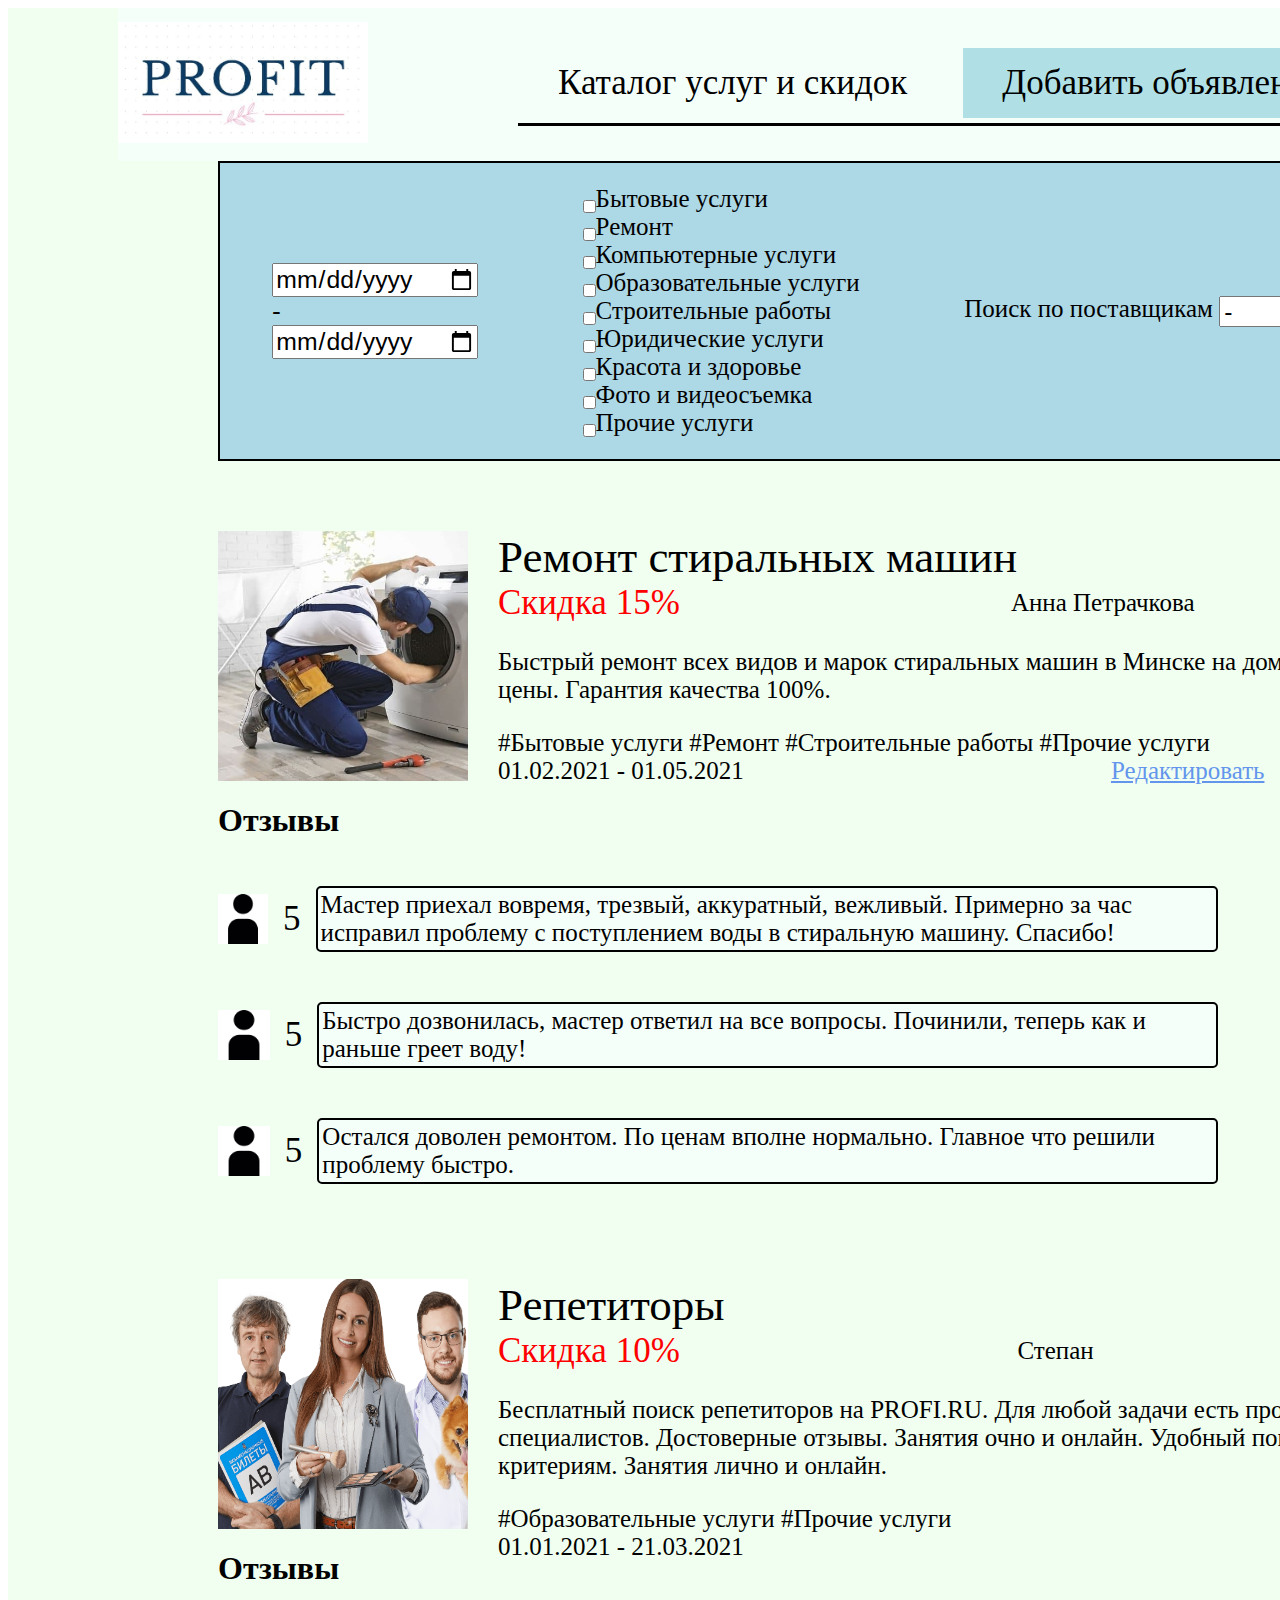
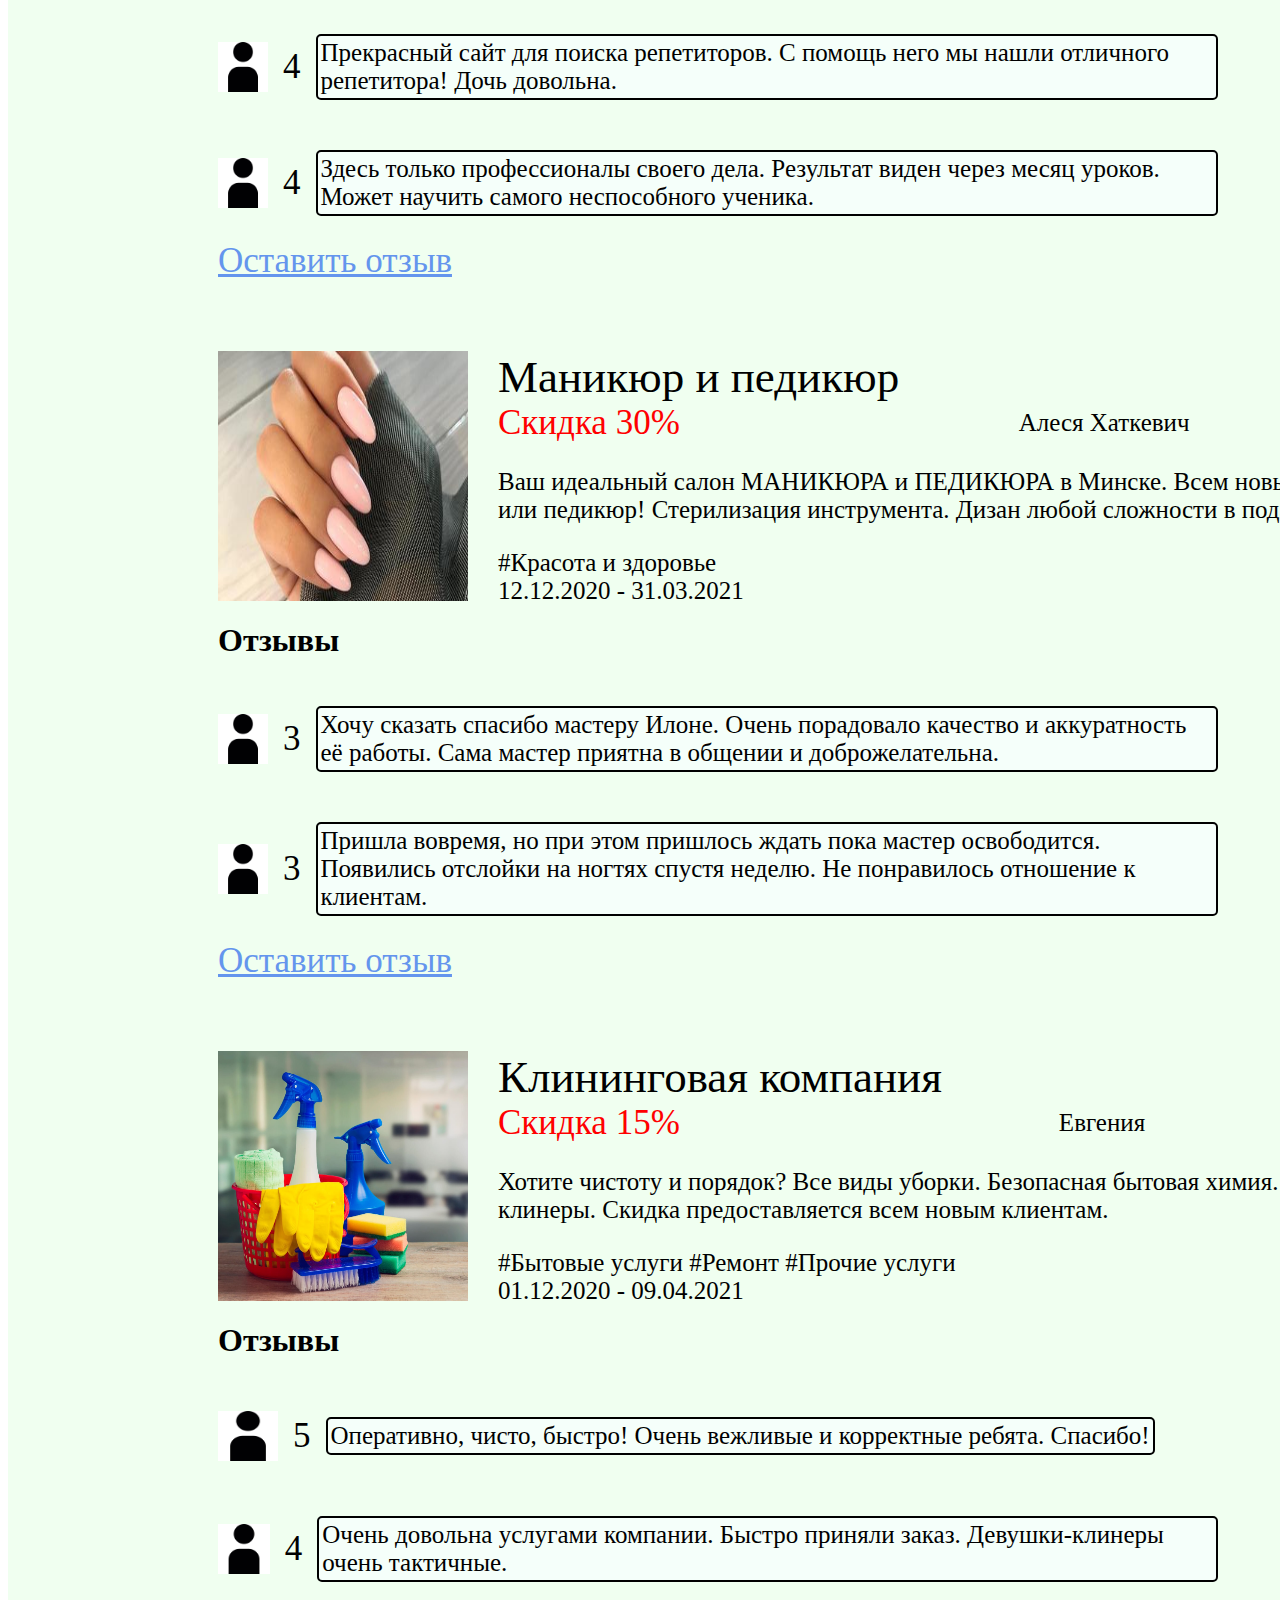
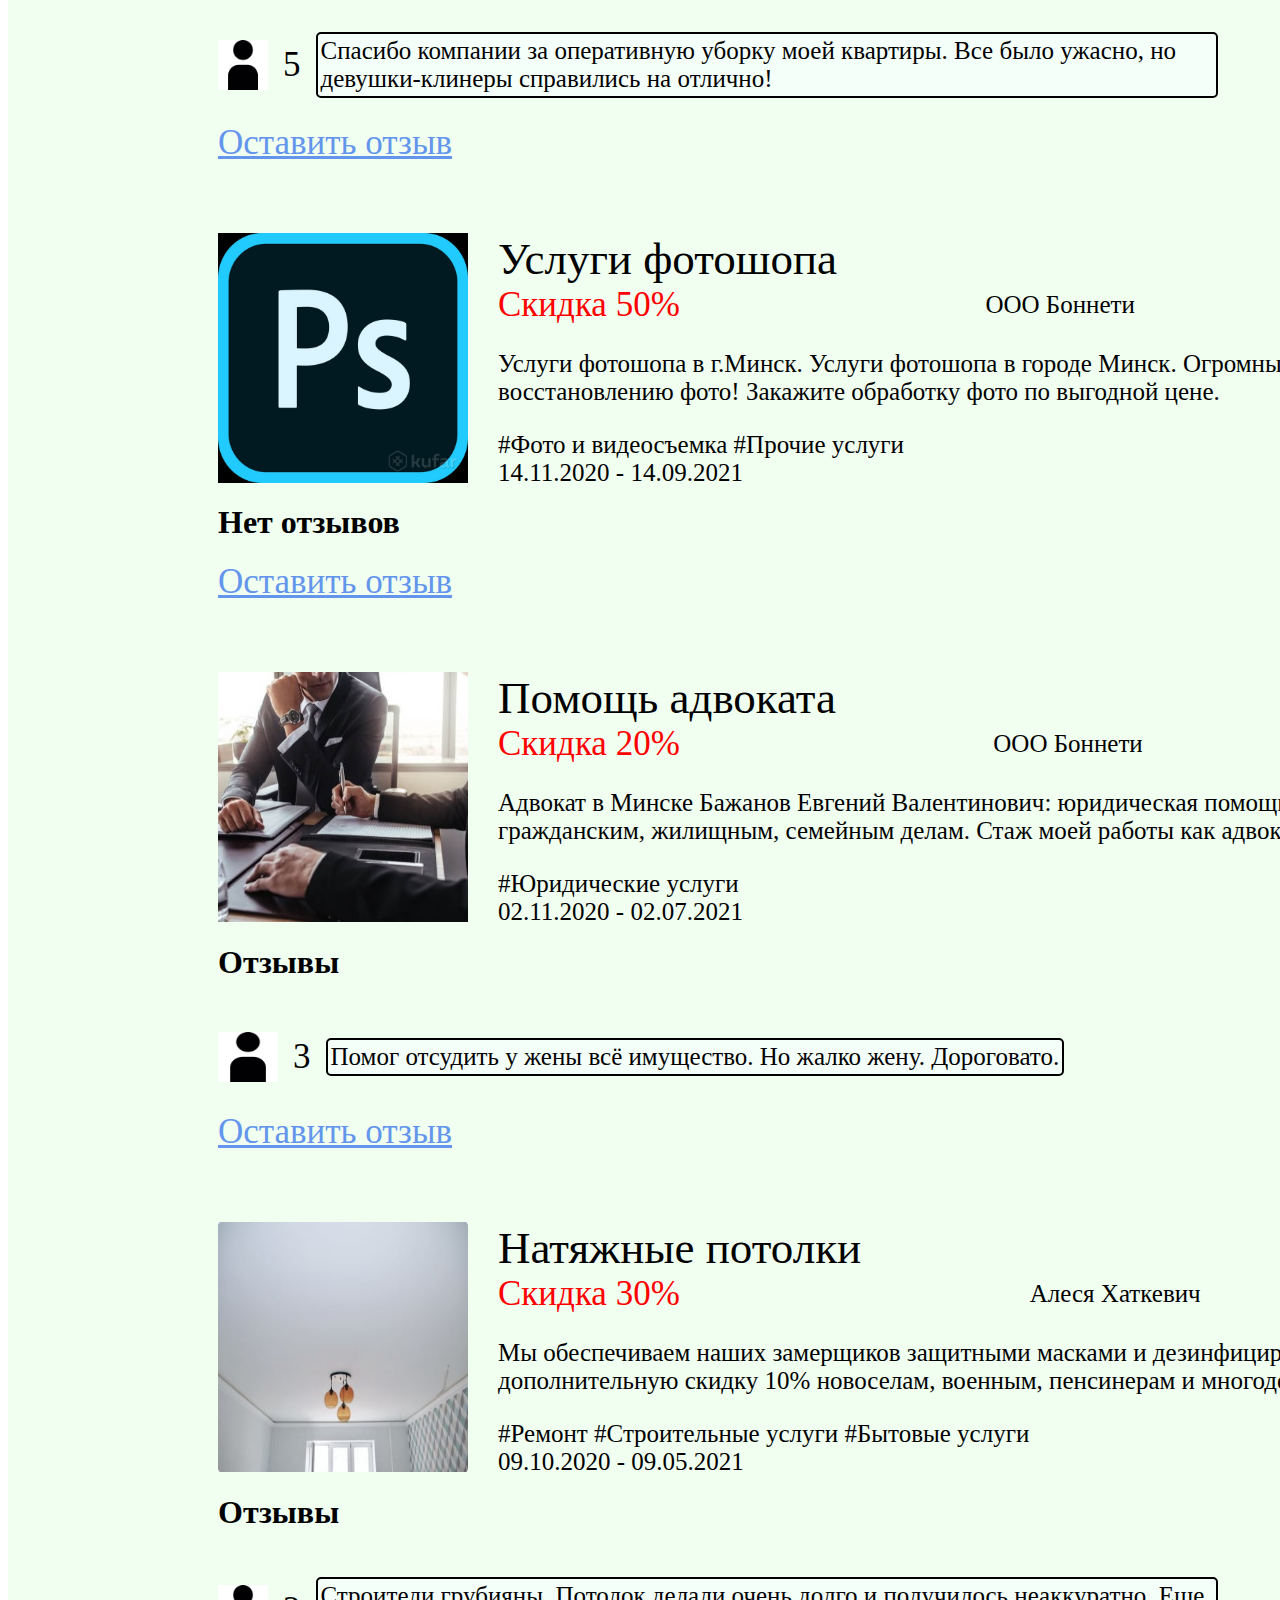
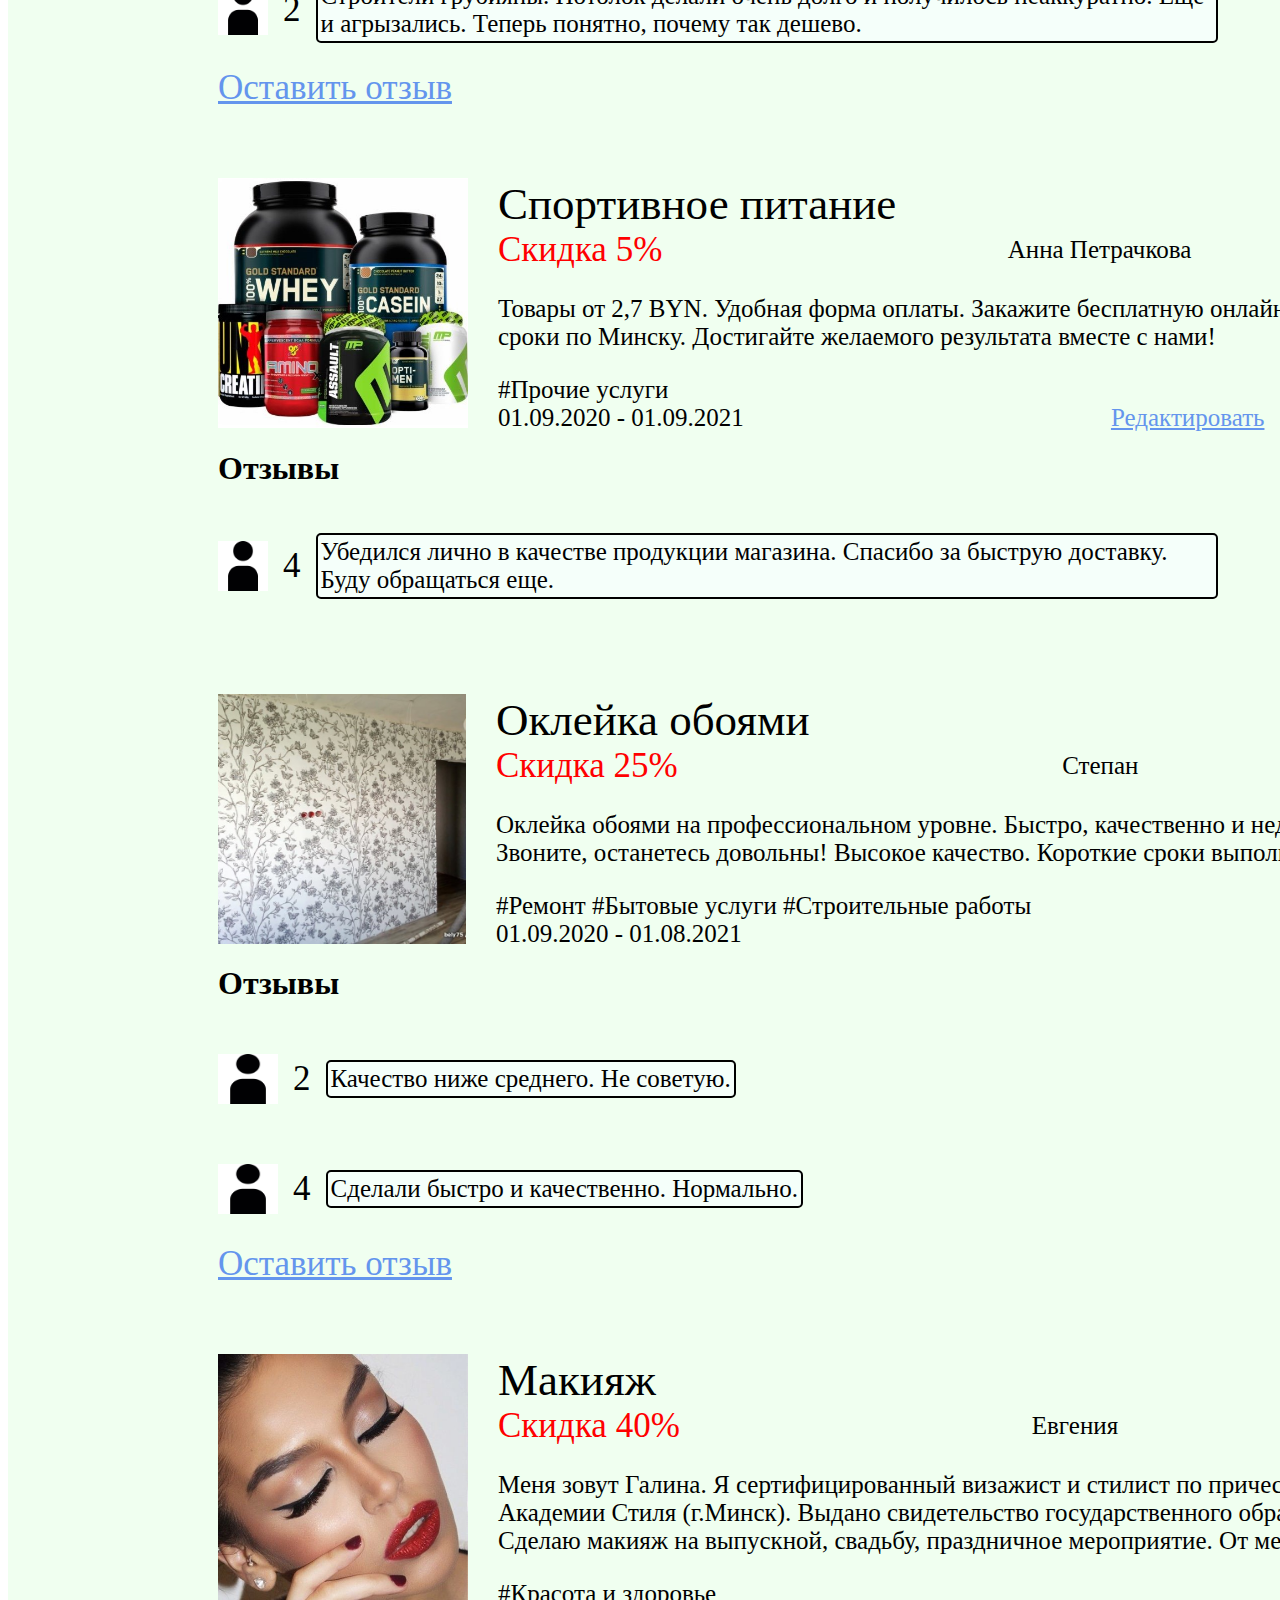
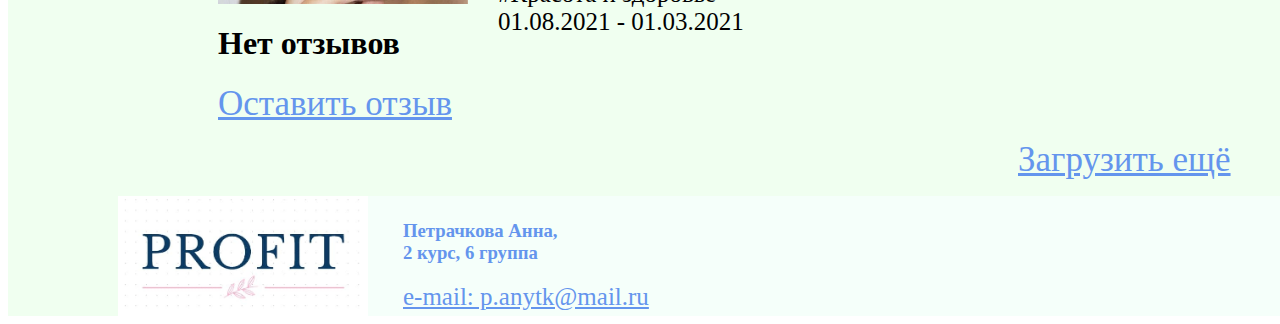
==== UI/index.html @ c46436de "docs: UI done" ====
<!DOCTYPE html>
<html lang="en">
<head>
    <meta charset="UTF-8">
    <meta name="viewport" content="width=device-width, initial-scale=1.0">
    <title>PROFIT</title>
    <link rel="stylesheet" href="style.css">
</head>
<body>
    <div class="container">
        <div class="wrapper">
            <header>
                <div class="header__logo">
                    <a><img class="logo" src="./assets/logo.jpg" alt="logotype"></a>
                </div>
                <div class="header__nav">
                    <ul class="header__nav-list">
                        <li class="header__nav-item"><a href="#">Каталог услуг и скидок</a></li>
                        <li class="header__nav-item"><a href="#"><div class="add-adv">
                            Добавить объявление
                        </div></a></li>
                        <li class="header__nav-item">
                            <ul class="user-block">
                                <li class="user-logo"><img src="./assets/user.jpg" alt=""></li>
                                <ul class="user-list">
                                        <li class="user-item guest">Анна Петрачкова</li>
                                        <li class="user-item user"></li>
                                       <li class="user-item exit"><a href="index-guest.html">Выход</a></li>
                                </ul>
                            </ul>
                        </li>
                    </ul>
                </div>
            </header> 
            <main>
                <div class="search-block">
                    <div class="date-search">
                        <form action="" class="date">
                            <input type="date" name="calendar">
                        </form>
                        <span class="for">-</span>
                        <form action="" class="date">
                            <input type="date" name="calendar">
                        </form>
                    </div>
                    <form action="" class="tags">
                        <input type="checkbox">Бытовые услуги<br>
                        <input type="checkbox">Ремонт<br>
                        <input type="checkbox">Компьютерные услуги<br>
                        <input type="checkbox">Образовательные услуги<br>
                        <input type="checkbox">Строительные работы<br>
                        <input type="checkbox">Юридические услуги<br>
                        <input type="checkbox">Красота и здоровье<br>
                        <input type="checkbox">Фото и видеосъемка<br>
                        <input type="checkbox">Прочие услуги<br>
                    </form>
                    <form action="" class="resellers">
                        <span>Поиск по поставщикам</span>
                        <select name="" id="">
                            <option value="-">-</option>
                            <option value="Анна Петрачкова">Анна Петрачкова</option>
                            <option value="Анна Хаткевич">Алеся Хаткевич</option>
                            <option value="Степан">Степан</option>
                            <option value="Евгения">Евгения</option>
                            <option value="ООО Боннети">ООО Бонетти</option>
                            <option value="ООО Боннети">Иван</option>
                        </select>
                    </form>
                    <button class="search-btn" type="submit">Поиск</button>
                </div>
                <div class="adve">
                    <img class="remont-logo" src="./assets/remont.jpg" alt="">
                    <div class="adve-description">
                        <div class="name-rate">
                            <span class="adve-name">Ремонт стиральных машин</span>
                            <span class="rate">Рейтинг: 5</span>
                        </div>
                        <div class="headlines">
                            <span class="sell">Скидка 15%</span>
                            <span class="adve-reseller">Анна Петрачкова</span>
                            <a href="http://stiralkino.by/" class="adve-href">http://stiralkino.by/</a>
                        </div>
                        <div class="description-text">
                            <p>Быстрый ремонт всех видов и марок стиральных машин в Минске на дому. Оперативная работа. Бюджетные цены. Гарантия качества 100%.</p>
                        </div>
                        <div class="hash">
                            <span>#Бытовые услуги</span>
                            <span>#Ремонт</span>
                            <span>#Строительные работы</span>
                            <span>#Прочие услуги</span>
                        </div>
                        <div class="end">
                            <span>01.02.2021 - 01.05.2021</span>
                            <a href="#" class="adve-href">Редактировать</a>
                            <a href="#" class="adve-href">Удалить</a>
                        </div>
                    </div>
                </div>
                <div class="comments">
                    <h1>Отзывы</h1>
                    <div class="com-1">
                        <img class="user-com" src="./assets/user.jpg" alt="">
                        <p class="mark">5</p>
                        <p class="com">Мастер приехал вовремя, трезвый, аккуратный, вежливый. Примерно за час исправил проблему с поступлением воды в стиральную машину. Спасибо!</p>    
                    </div>
                    <div class="com-2">
                        <img class="user-com" src="./assets/user.jpg" alt="">
                        <p class="mark">5</p>
                        <p class="com">Быстро дозвонилась, мастер ответил на все вопросы. Починили, теперь как и раньше греет воду!</p>
                    </div>
                    <div class="com-3">
                        <img class="user-com" src="./assets/user.jpg" alt="">
                        <p class="mark">5</p>
                        <p class="com">Остался доволен ремонтом. По ценам вполне нормально. Главное что решили проблему быстро.</p>
                    </div>
                </div>
                <!-- 2 -->
                <div class="adve">
                    <img class="remont-logo" src="./assets/profi.jpg" alt="">
                    <div class="adve-description">
                        <div class="name-rate">
                            <span class="adve-name">Репетиторы</span>
                            <span class="rate">Рейтинг: 4</span>
                        </div>
                        <div class="headlines">
                            <span class="sell">Скидка 10%</span>
                            <span class="adve-reseller">Степан</span>
                            <a href="https://profi-bel.by/repetitor/" class="adve-href">https://profi-bel.by/repetitor/</a>
                        </div>
                        <div class="description-text">
                            <p>Бесплатный поиск репетиторов на PROFI.RU. Для любой задачи есть профи. Выбирай подходящие предложения специалистов. Достоверные отзывы. Занятия очно и онлайн. Удобный поиск. 7 млн. клиентов. Поиск по вашим критериям. Занятия лично и онлайн.</p>
                        </div>
                        <div class="hash">
                            <span>#Образовательные услуги</span>
                            <span>#Прочие услуги</span>
                        </div>
                        <div class="end">
                            <span>01.01.2021 - 21.03.2021</span>
                        </div>
                    </div>
                </div>
                <div class="comments">
                    <h1>Отзывы</h1>
                    <div class="com-1">
                        <img class="user-com" src="./assets/user.jpg" alt="">
                        <p class="mark">4</p>
                        <p class="com">Прекрасный сайт для поиска репетиторов. С помощь него мы нашли отличного репетитора! Дочь довольна.</p>
                    </div>
                    <div class="com-2">
                        <img class="user-com" src="./assets/user.jpg" alt="">
                        <p class="mark">4</p>
                        <p class="com">Здесь только профессионалы своего дела. Результат виден через месяц уроков. Может научить самого неспособного ученика.</p>
                    </div>
                    <a href="#" class="write-com">Оставить отзыв</a>
                </div>
                <!-- 3 -->
                <div class="adve">
                    <img class="remont-logo" src="./assets/nails.jpg" alt="">
                    <div class="adve-description">
                        <div class="name-rate">
                            <span class="adve-name">Маникюр и педикюр</span>
                            <span class="rate">Рейтинг: 3</span>
                        </div>
                        <div class="headlines">
                            <span class="sell">Скидка 30%</span>
                            <span class="adve-reseller">Алеся Хаткевич</span>
                            <a href="https://fokanail.by/" class="adve-href">https://fokanail.by/</a>
                        </div>
                        <div class="description-text">
                            <p>Ваш идеальный салон МАНИКЮРА и ПЕДИКЮРА в Минске. Всем новым клиентам СКИДКА 30% на маникюр или педикюр! Стерилизация инструмента. Дизан любой сложности в подарок.</Диза></p>
                        </div>
                        <div class="hash">
                            <span>#Красота и здоровье</span>
                        </div>
                        <div class="end">
                            <span>12.12.2020 - 31.03.2021</span>
                        </div>
                    </div>
                </div>
                <div class="comments">
                    <h1>Отзывы</h1>
                    <div class="com-1">
                        <img class="user-com" src="./assets/user.jpg" alt="">
                        <p class="mark">3</p>
                        <p class="com">Хочу сказать спасибо мастеру Илоне. Очень порадовало качество и аккуратность её работы. Сама мастер приятна в общении и доброжелательна.</p>
                    </div>
                    <div class="com-2">
                        <img class="user-com" src="./assets/user.jpg" alt="">
                        <p class="mark">3</p>
                        <p class="com">Пришла вовремя, но при этом пришлось ждать пока мастер освободится. Появились отслойки на ногтях спустя неделю. Не понравилось отношение к клиентам.</p>
                    </div>
                    <a href="#" class="write-com">Оставить отзыв</a>
                </div>
                <!-- 4 -->
                <div class="adve">
                    <img class="remont-logo" src="./assets/clean.jpg" alt="">
                    <div class="adve-description">
                        <div class="name-rate">
                            <span class="adve-name">Клининговая компания</span>
                            <span class="rate">Рейтинг: 5</span>
                        </div>
                        <div class="headlines">
                            <span class="sell">Скидка 15%</span>
                            <span class="adve-reseller">Евгения</span>
                            <a href="https://clean-up.by/" class="adve-href">https://clean-up.by/</a>
                        </div>
                        <div class="description-text">
                            <p>Хотите чистоту и порядок? Все виды уборки. Безопасная бытовая химия. Быстрая работа. Профессиональные клинеры. Скидка предоставляется всем новым клиентам.</p>
                        </div>
                        <div class="hash">
                            <span>#Бытовые услуги</span>
                            <span>#Ремонт</span>
                            <span>#Прочие услуги</span>
                        </div>
                        <div class="end">
                            <span>01.12.2020 - 09.04.2021</span>
                        </div>
                    </div>
                </div>
                <div class="comments">
                    <h1>Отзывы</h1>
                    <div class="com-1">
                        <img class="user-com" src="./assets/user.jpg" alt="">
                        <p class="mark">5</p>
                        <p class="com">Оперативно, чисто, быстро! Очень вежливые и корректные ребята. Спасибо!</p>
                    </div>
                    <div class="com-2">
                        <img class="user-com" src="./assets/user.jpg" alt="">
                        <p class="mark">4</p>
                        <p class="com">Очень довольна услугами компании. Быстро приняли заказ. Девушки-клинеры очень тактичные.</p>
                    </div>
                    <div class="com-3">
                        <img class="user-com" src="./assets/user.jpg" alt="">
                        <p class="mark">5</p>
                        <p class="com">Спасибо компании за оперативную уборку моей квартиры. Все было ужасно, но девушки-клинеры справились на отлично!</p>
                    </div>
                    <a href="#" class="write-com">Оставить отзыв</a>
                </div>
                <!-- 5 -->
                <div class="adve">
                    <img class="remont-logo" src="./assets/ps.jpg" alt="">
                    <div class="adve-description">
                        <div class="name-rate">
                            <span class="adve-name">Услуги фотошопа</span>
                            <span class="rate">Рейтинг: 0</span>
                        </div>
                        <div class="headlines">
                            <span class="sell">Скидка 50%</span>
                            <span class="adve-reseller">ООО Боннети</span>
                            <a href="https://www.prettyphoto.ru/" class="adve-href">https://www.prettyphoto.ru/</a>
                        </div>
                        <div class="description-text">
                            <p>Услуги фотошопа в г.Минск. Услуги фотошопа в городе Минск. Огромный выбор специалистов по обработке и восстановлению фото! Закажите обработку фото по выгодной цене.</p>
                        </div>
                        <div class="hash">
                            <span>#Фото и видеосъемка</span>
                            <span>#Прочие услуги</span>
                        </div>
                        <div class="end">
                            <span>14.11.2020 - 14.09.2021</span>
                        </div>
                    </div>
                </div>
                <div class="comments">
                    <h1>Нет отзывов</h1>
                    <a href="#" class="write-com">Оставить отзыв</a>
                </div>
                <!-- 6 -->
                <div class="adve">
                    <img class="remont-logo" src="./assets/lawyer.jpg" alt="">
                    <div class="adve-description">
                        <div class="name-rate">
                            <span class="adve-name">Помощь адвоката</span>
                            <span class="rate">Рейтинг: 3</span>
                        </div>
                        <div class="headlines">
                            <span class="sell">Скидка 20%</span>
                            <span class="adve-reseller">ООО Боннети</span>
                            <a href="https://advokat-lawyer.by/" class="adve-href">https://advokat-lawyer.by/</a>
                        </div>
                        <div class="description-text">
                            <p> Адвокат в Минске Бажанов Евгений Валентинович: юридическая помощь и консультация адвоката по гражданским, жилищным, семейным делам. Стаж моей работы как адвоката в Минске составляет более 15 лет.</p>
                        </div>
                        <div class="hash">
                            <span>#Юридические услуги</span>
                        </div>
                        <div class="end">
                            <span>02.11.2020 - 02.07.2021</span>
                        </div>
                    </div>
                </div>
                <div class="comments">
                    <h1>Отзывы</h1>
                    <div class="com-1">
                        <img class="user-com" src="./assets/user.jpg" alt="">
                        <p class="mark">3</p>
                        <p class="com">Помог отсудить у жены всё имущество. Но жалко жену. Дороговато.</p>
                    </div>
                    <a href="#" class="write-com">Оставить отзыв</a>
                </div>
                <!-- 7 -->
                <div class="adve">
                    <img class="remont-logo" src="./assets/ceiling.jpg" alt="">
                    <div class="adve-description">
                        <div class="name-rate">
                            <span class="adve-name">Натяжные потолки</span>
                            <span class="rate">Рейтинг: 2</span>
                        </div>
                        <div class="headlines">
                            <span class="sell">Скидка 30%</span>
                            <span class="adve-reseller">Алеся Хаткевич</span>
                            <a href="https://houze.by/" class="adve-href">https://houze.by/</a>
                        </div>
                        <div class="description-text">
                            <p>Мы обеспечиваем наших замерщиков защитными масками и дезинфицирующими средствами. Дарим дополнительную скидку 10% новоселам, военным, пенсинерам и многодетным. Рассрочка.</p>
                        </div>
                        <div class="hash">
                            <span>#Ремонт</span>
                            <span>#Строительные услуги</span>
                            <span>#Бытовые услуги</span>
                        </div>
                        <div class="end">
                            <span>09.10.2020 - 09.05.2021</span>
                        </div>
                    </div>
                </div>
                <div class="comments">
                    <h1>Отзывы</h1>
                    <div class="com-1">
                        <img class="user-com" src="./assets/user.jpg" alt="">
                        <p class="mark">2</p>
                        <p class="com">Строители грубияны. Потолок делали очень долго и получилось неаккуратно. Еще и агрызались. Теперь понятно, почему так дешево.</p>
                    </div>
                    <a href="#" class="write-com">Оставить отзыв</a>
                </div>
                <!-- 8 -->
                <div class="adve">
                    <img class="remont-logo" src="./assets/sport.jpg" alt="">
                    <div class="adve-description">
                        <div class="name-rate">
                            <span class="adve-name">Спортивное питание</span>
                            <span class="rate">Рейтинг: 4</span>
                        </div>
                        <div class="headlines">
                            <span class="sell">Скидка 5%</span>
                            <span class="adve-reseller">Анна Петрачкова</span>
                            <a href="https://gamma.by/" class="adve-href">https://gamma.by/</a>
                        </div>
                        <div class="description-text">
                            <p>Товары от 2,7 BYN. Удобная форма оплаты. Закажите бесплатную онлайн-консультацию! Доставка в сжатые сроки по Минску. Достигайте желаемого результата вместе с нами!</p>
                        </div>
                        <div class="hash">
                            <span>#Прочие услуги</span>
                        </div>
                        <div class="end">
                            <span>01.09.2020 - 01.09.2021</span>
                            <a href="#" class="adve-href">Редактировать</a>
                            <a href="#" class="adve-href">Удалить</a>
                        </div>
                    </div>
                </div>
                <div class="comments">
                    <h1>Отзывы</h1>
                    <div class="com-1">
                        <img class="user-com" src="./assets/user.jpg" alt="">
                        <p class="mark">4</p>
                        <p class="com">Убедился лично в качестве продукции магазина. Спасибо за быструю доставку. Буду обращаться еще.</p>
                    </div>
                </div>
                <!-- 9 -->
                <div class="adve">
                    <img class="remont-logo" src="./assets/wallpaper.jpg" alt="">
                    <div class="adve-description">
                        <div class="name-rate">
                            <span class="adve-name">Оклейка обоями</span>
                            <span class="rate">Рейтинг: 3</span>
                        </div>
                        <div class="headlines">
                            <span class="sell">Скидка 25%</span>
                            <span class="adve-reseller">Степан</span>
                            <a href="https://domodel.by/categories/okleyka-oboyami" class="adve-href">https://domodel.by/</a>
                        </div>
                        <div class="description-text">
                            <p>Оклейка обоями на профессиональном уровне. Быстро, качественно и недорого! Без выходных. Гарантия год. Звоните, останетесь довольны! Высокое качество. Короткие сроки выполнения. Оперативность. Низкая цена.</p>
                        </div>
                        <div class="hash">
                            <span>#Ремонт</span>
                            <span>#Бытовые услуги</span>
                            <span>#Строительные работы</span>
                        </div>
                        <div class="end">
                            <span>01.09.2020 - 01.08.2021</span>
                        </div>
                    </div>
                </div>
                <div class="comments">
                    <h1>Отзывы</h1>
                    <div class="com-1">
                        <img class="user-com" src="./assets/user.jpg" alt="">
                        <p class="mark">2</p>
                        <p class="com">Качество ниже среднего. Не советую.</p>
                    </div>
                    <div class="com-2">
                        <img class="user-com" src="./assets/user.jpg" alt="">
                        <p class="mark">4</p>
                        <p class="com">Сделали быстро и качественно. Нормально.</p>
                    </div>
                    <a href="#" class="write-com">Оставить отзыв</a>
                </div>
                <!-- 10 -->
                <div class="adve">
                    <img class="remont-logo" src="./assets/makeup.jpg" alt="">
                    <div class="adve-description">
                        <div class="name-rate">
                            <span class="adve-name">Макияж</span>
                            <span class="rate">Рейтинг: 0</span>
                        </div>
                        <div class="headlines">
                            <span class="sell">Скидка 40%</span>
                            <span class="adve-reseller">Евгения</span>
                            <a href="https://galinamakeup.by/" class="adve-href">https://galinamakeup.by/</a>
                        </div>
                        <div class="description-text">
                            <p>Меня зовут Галина.
                                Я сертифицированный визажист и стилист по прическам в г.Минске. Проходила обучение в Академии Стиля (г.Минск). Выдано свидетельство государственного образца с присвоением квалификации. Сделаю макияж на выпускной, свадьбу, праздничное мероприятие. От меня вы уйдете красоткой.</p>
                        </div>
                        <div class="hash">
                            <span>#Красота и здоровье</span>
                        </div>
                        <div class="end">
                            <span>01.08.2021 - 01.03.2021</span>
                        </div>
                    </div>
                </div>
                <div class="comments">
                    <h1>Нет отзывов</h1>
                    <a href="#" class="write-com">Оставить отзыв</a>
                </div>
                <p><a href="#" class="download-more">Загрузить ещё</a></p>
            </main>
            <footer>
                <img src="./assets/logo.jpg" class="logo" alt="">
                <div class="student">
                    <h3>Петрачкова Анна,<br> 2 курс, 6 группа</h3>
                    <a href="mailto:p.anytk@mail.ru" class="email">e-mail: p.anytk@mail.ru </a>
                </div>
                <span class="date-1">01.03.2021</span>
            </footer>
        </div>
    </div>
</body>
</html>
---- UI/style.css ----
/* html, body, body div, span, object, iframe, h1, h2, h3, h4, h5, h6, p, blockquote, pre, abbr, address, cite, code, del, dfn, em, img, ins, kbd, q, samp, small, strong, sub, sup, var, b, i, dl, dt, dd, ol, ul, li, fieldset, form, label, legend, table, caption, tbody, tfoot, thead, tr, th, td, article, aside, figure, footer, header, menu, nav, section, time, mark, audio, video, details, summary {
	margin: 0;
	padding: 0;
	border: 0;
	font-size: 100%;
	font-weight: normal;
	vertical-align: baseline;
	background: transparent;
}

article, aside, figure, footer, header, nav, section, details, summary {display: block;}

/* Handle box-sizing while better addressing child elements:
   https://css-tricks.com/inheriting-box-sizing-probably-slightly-better-best-practice/ */
html {
	box-sizing: border-box;
}

*,
*:before,
*:after {
	box-sizing: inherit;
}

/* consider resetting the default cursor: https://gist.github.com/murtaugh/5247154 */

/* Responsive images and other embedded objects
*/
img,
object,
embed {max-width: 100%;}

/*
   Note: keeping IMG here will cause problems if you're using foreground images as sprites.
	 In fact, it *will* cause problems with Google Maps' controls at small size.
	If this is the case for you, try uncommenting the following:

#map img {
		max-width: none;
}
*/

/* force a vertical scrollbar to prevent a jumpy page */
html {overflow-y: scroll;}

/* we use a lot of ULs that aren't bulleted.
	don't forget to restore the bullets within content. */
ul {list-style: none;}

blockquote, q {quotes: none;}

blockquote:before,
blockquote:after,
q:before,
q:after {content: ''; content: none;}

a {margin: 0; padding: 0; font-size: 100%; vertical-align: baseline; background: transparent;}

del {text-decoration: line-through;}

abbr[title], dfn[title] {border-bottom: 1px dotted #000; cursor: help;}

/* tables still need cellspacing="0" in the markup */
table {border-collapse: collapse; border-spacing: 0;}
th {font-weight: bold; vertical-align: bottom;}
td {font-weight: normal; vertical-align: top;}

hr {display: block; height: 1px; border: 0; border-top: 1px solid #ccc; margin: 1em 0; padding: 0;}

input, select {vertical-align: middle;}

pre {
    white-space: pre; /* CSS2 */
    white-space: pre-wrap; /* CSS 2.1 */
    white-space: pre-line; /* CSS 3 (and 2.1 as well, actually) */
    word-wrap: break-word; /* IE */
}

input[type="radio"] {vertical-align: text-bottom;}
input[type="checkbox"] {vertical-align: bottom;}
.ie7 input[type="checkbox"] {vertical-align: baseline;}
.ie6 input {vertical-align: text-bottom;}

select, input, textarea {font: 99% sans-serif;}

table {font-size: inherit; font: 100%;}

small {font-size: 85%;}

strong {font-weight: bold;}

td, td img {vertical-align: top;}

/* Make sure sup and sub don't mess with your line-heights https://gist.github.com/413930 */
sub, sup {font-size: 75%; line-height: 0; position: relative;}
sup {top: -0.5em;}
sub {bottom: -0.25em;}

/* standardize any monospaced elements */
pre, code, kbd, samp {font-family: monospace, sans-serif;}

/* hand cursor on clickable elements */
.clickable,
label,
input[type=button],
input[type=submit],
input[type=file],
button {cursor: pointer;}

/* Webkit browsers add a 2px margin outside the chrome of form elements */
button, input, select, textarea {margin: 0;}

/* make buttons play nice in IE */
button,
input[type=button] {width: auto; overflow: visible;}

/* scale images in IE7 more attractively */
.ie7 img {-ms-interpolation-mode: bicubic;}

/* prevent BG image flicker upon hover
   (commented out as usage is rare, and the filter syntax messes with some pre-processors)
.ie6 html {filter: expression(document.execCommand("BackgroundImageCache", false, true));}
*/

/* let's clear some floats */
.clearfix:before, .clearfix:after { content: "\0020"; display: block; height: 0; overflow: hidden; }
.clearfix:after { clear: both; }
.clearfix { zoom: 1; }


/* roboto-regular - latin */
@font-face {
    font-family: 'Roboto';
    font-style: normal;
    font-weight: 400;
    src: local(''),
         url('../fonts/roboto-v20-latin-regular.woff2') format('woff2'), /* Chrome 26+, Opera 23+, Firefox 39+ */
         url('../fonts/roboto-v20-latin-regular.woff') format('woff'); /* Chrome 6+, Firefox 3.6+, IE 9+, Safari 5.1+ */
  }
  /* roboto-700 - latin */
  @font-face {
    font-family: 'Roboto';
    font-style: normal;
    font-weight: 700;
    src: local(''),
         url('../fonts/roboto-v20-latin-700.woff2') format('woff2'), /* Chrome 26+, Opera 23+, Firefox 39+ */
         url('../fonts/roboto-v20-latin-700.woff') format('woff'); /* Chrome 6+, Firefox 3.6+, IE 9+, Safari 5.1+ */
  }
  /* roboto-900 - latin */
  @font-face {
    font-family: 'Roboto';
    font-style: normal;
    font-weight: 900;
    src: local(''),
         url('../fonts/roboto-v20-latin-900.woff2') format('woff2'), /* Chrome 26+, Opera 23+, Firefox 39+ */
         url('../fonts/roboto-v20-latin-900.woff') format('woff'); /* Chrome 6+, Firefox 3.6+, IE 9+, Safari 5.1+ */
  }
  /* open-sans-regular - latin */
@font-face {
    font-family: 'Open Sans';
    font-style: normal;
    font-weight: 400;
    src: local(''),
         url('../fonts/open-sans-v18-latin-regular.woff2') format('woff2'), /* Chrome 26+, Opera 23+, Firefox 39+ */
         url('../fonts/open-sans-v18-latin-regular.woff') format('woff'); /* Chrome 6+, Firefox 3.6+, IE 9+, Safari 5.1+ */
  }

  html {
      box-sizing: border-box;
  }
  *, *::before, *::after {
      box-sizing: inherit;
  }
  /*start task*/

.container {
    width: 1920px;
    background-color: honeydew;
}
.wrapper {
    width : 1700px;
    margin: 0 auto;
}
header {
    display: flex;
    justify-content: space-between;
    align-items: center;
    background-color: mintcream;
}
.header__nav-list {
    width: 1300px;
    display: flex;
    justify-content: space-between;
    font-size: 35px;
    align-items: center;
    border-bottom: 3px solid black;
}
.logo {
    width: 250px;
}
a {
    text-decoration: none;
    color: black;
}
.add-adv {
    width: 400px;
    height: 70px;
    padding-top: 15px;
    text-align: center;
    background-color: powderblue;
}
.user-block {
    display: flex;
}
.user-list {
    width: 300px;
    display: flex;
    flex-direction: column;
    align-items: center;
}
.user-logo {
    width: 60px;
}
/*search*/

.search-block {
    width: 1500px;
    height: 300px;
    margin: 0 auto;
    border: 2px solid black;
    display: flex;
    justify-content: space-around;
    align-items: center;
    font-size: 25px;
    background-color: lightblue;
}
.search-btn {
    width: 120px;
    height: 60px;
    font-size: 25px;
    background-color: powderblue;
}
/* adv-block*/

.adve {
    width: 1500px;
    margin: 0 auto;
    margin-top: 70px;
    display: flex;
    font-size: 25px;
    height: 250px;
}
.adve-description {
    display: flex;
    flex-direction: column;
    justify-content: space-between;
    margin-left: 30px;
}
.headlines {
    display: flex;
    justify-content: space-between;
    align-items: center;
}
.adve-name {
    font-size: 45px;
}
.remont-logo {
    width: 250px;
    height: 250px;
}
.adve-href {
    color: cornflowerblue;
    text-decoration: underline;
}
.sell {
    color: red;
    font-size: 35px;
}
.end {
    display: flex;
    justify-content: space-between;
}
.rate {
    font-size: 30px;
    color: royalblue;
}
.name-rate {
    display: flex;
    justify-content: space-between;
    align-items: center;
}
.comments {
    width: 1500px;
    margin: 0 auto;
}
.com {
    font-size: 25px;
    border: 2px solid black;
    border-radius: 5px;
    padding: 3px;
    background-color: mintcream;
}
.mark {
    font-size: 35px;
    padding-right: 15px;
    padding-left: 15px;
}
.user-com {
    width: 60px;
    height: 50px;
}
.com-1, .com-2, .com-3 {
    display: flex;
    width: 1000px;
    align-items: center;
}
.write-com {
    color: cornflowerblue;
    font-size: 35px;
    text-decoration: underline;
}
.download-more {
    color: cornflowerblue;
    font-size: 35px;
    text-decoration: underline;  
    margin-left: 900px;
}
footer {
    display: flex;
    align-items: center;
    background-color: mintcream;
}
.email {
    text-decoration: underline;
    color: cornflowerblue;
    font-size: 25px;
}
.student {
    margin-left: 35px;
    color: cornflowerblue;
}
.date-1 {
    font-size: 30px;
    margin-left: 1000px;
}
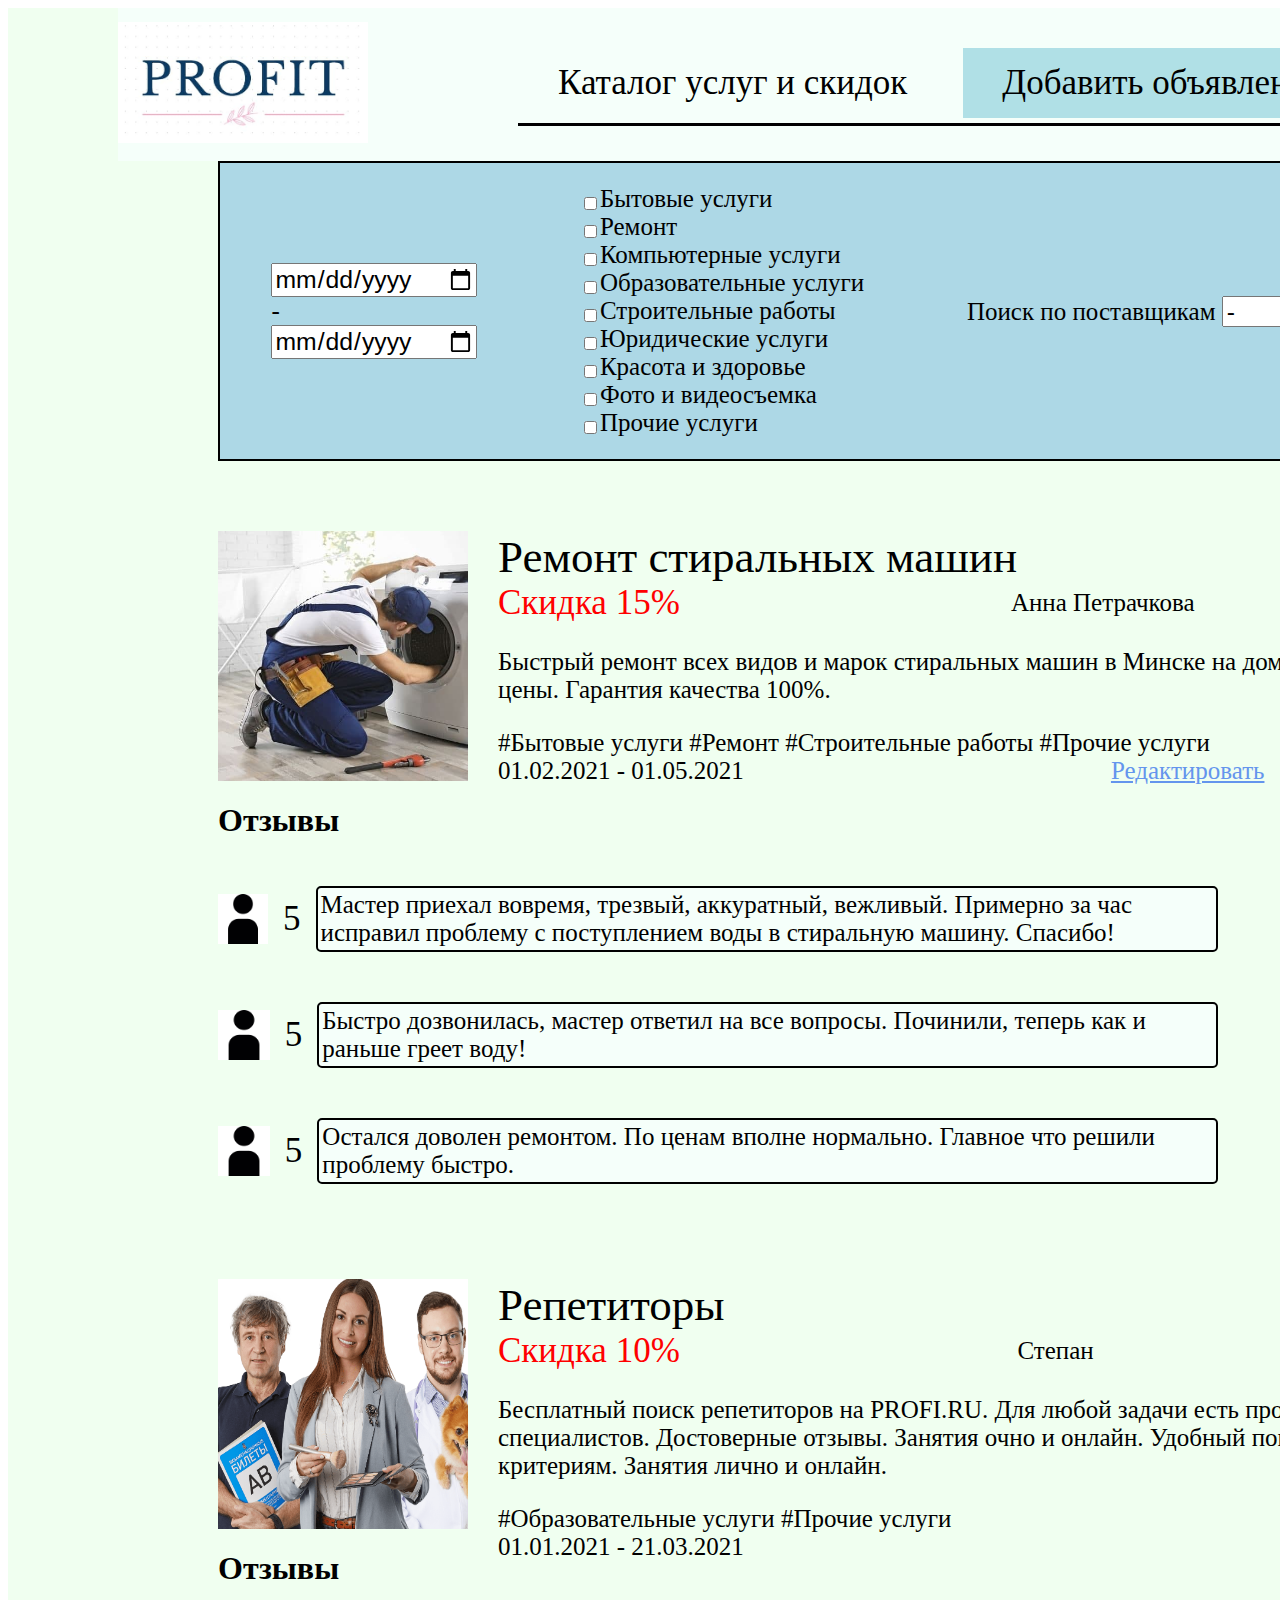
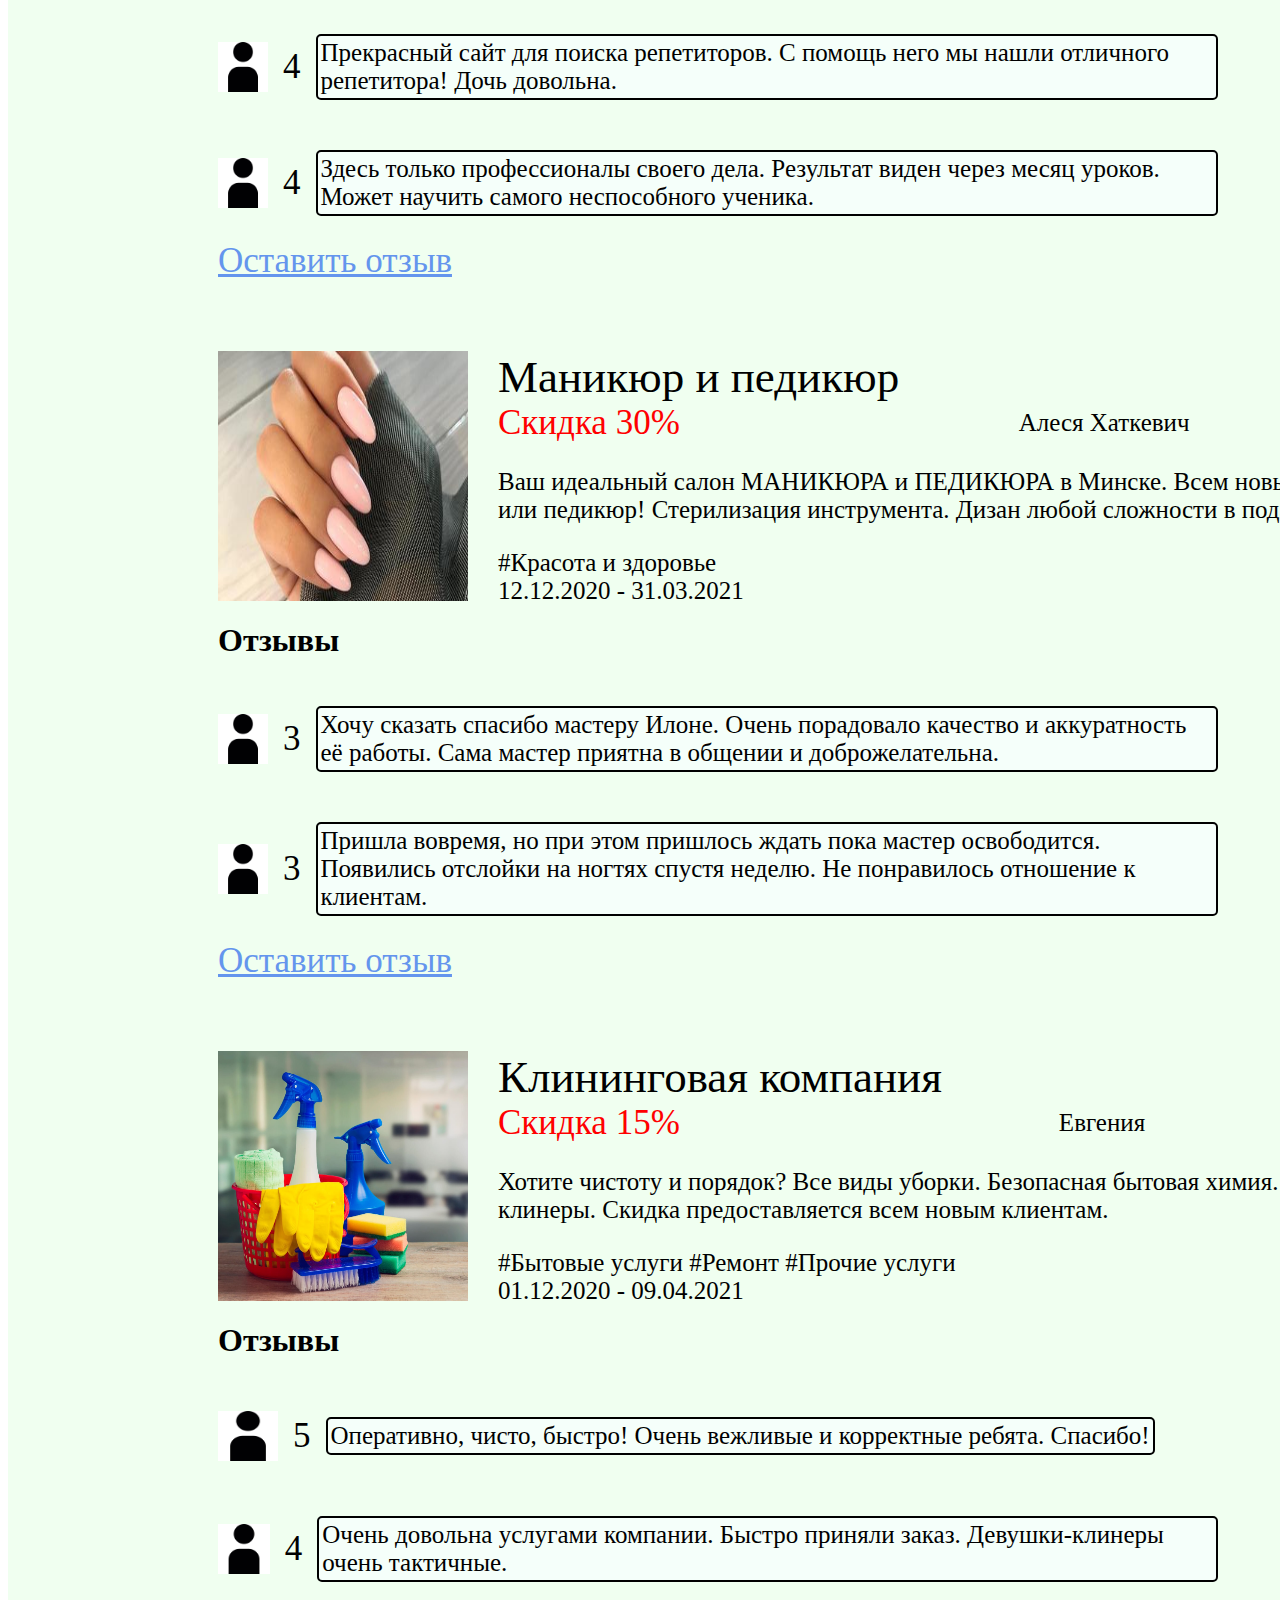
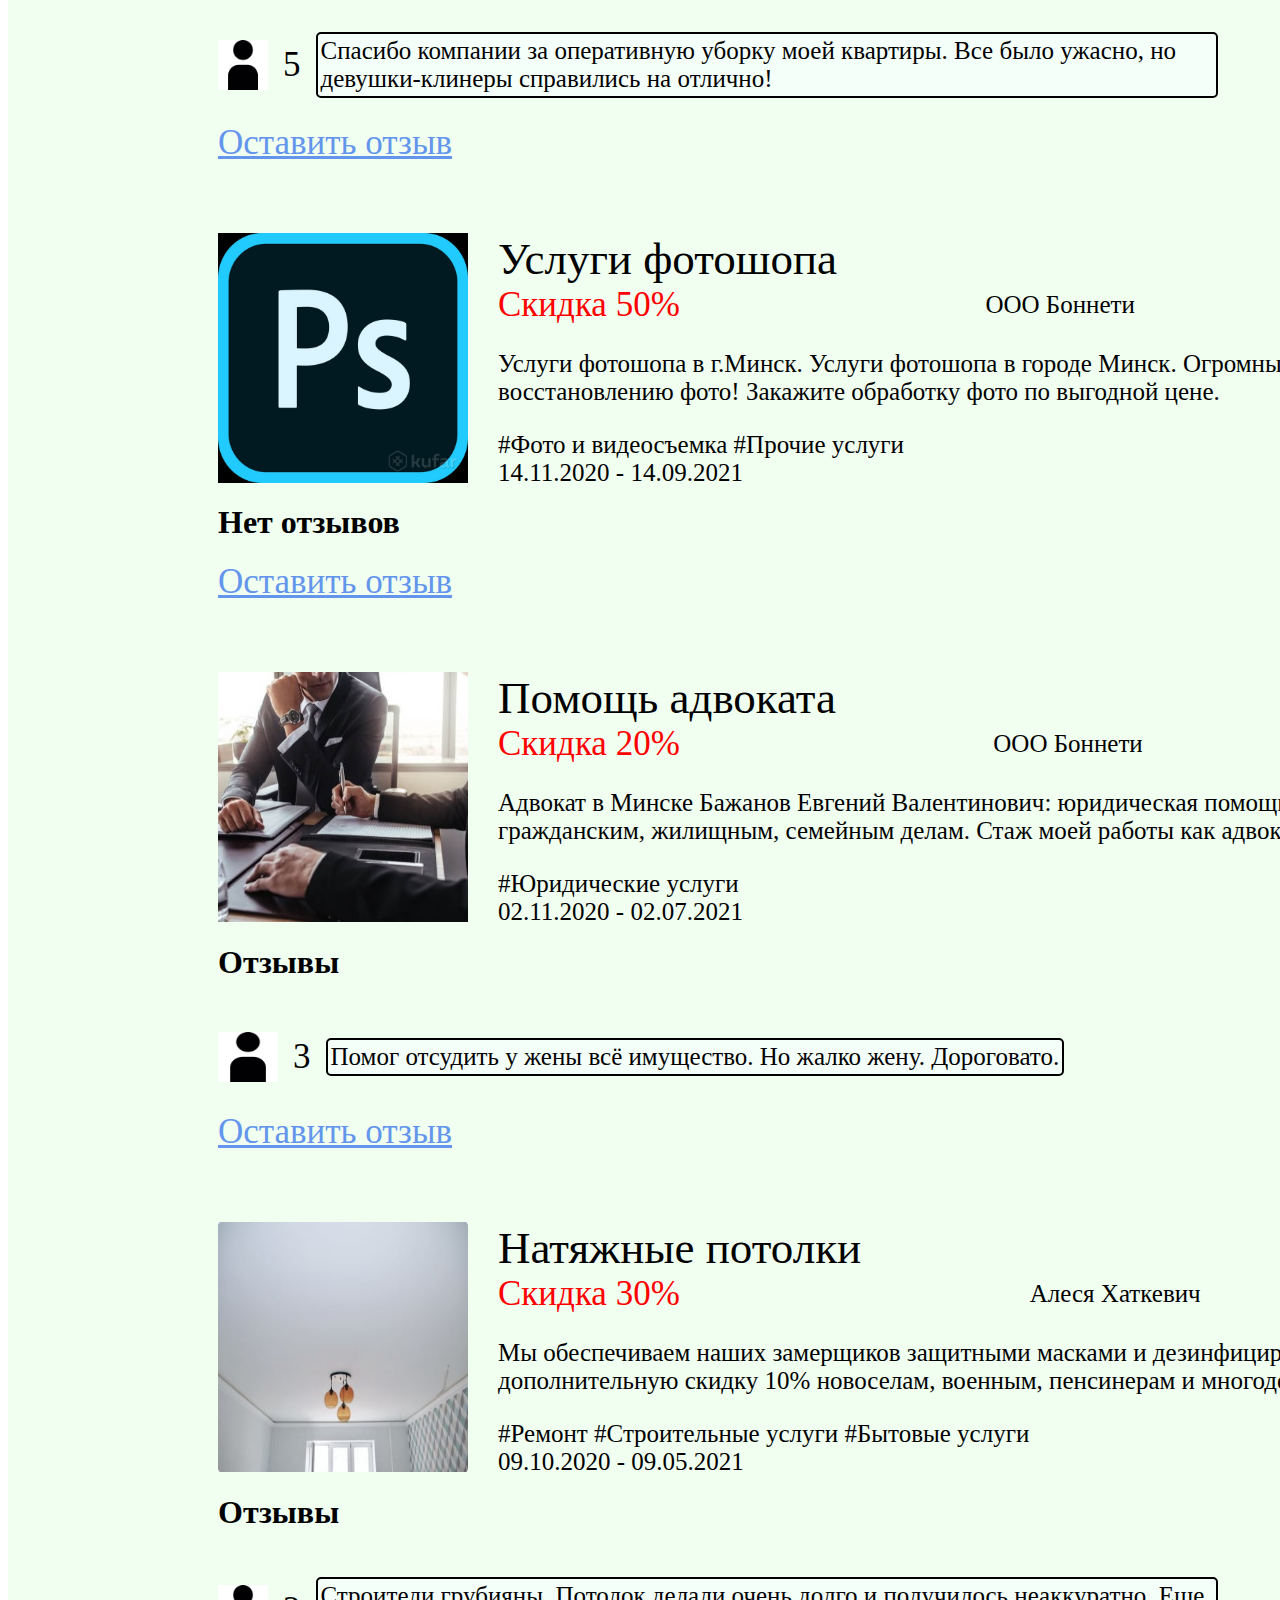
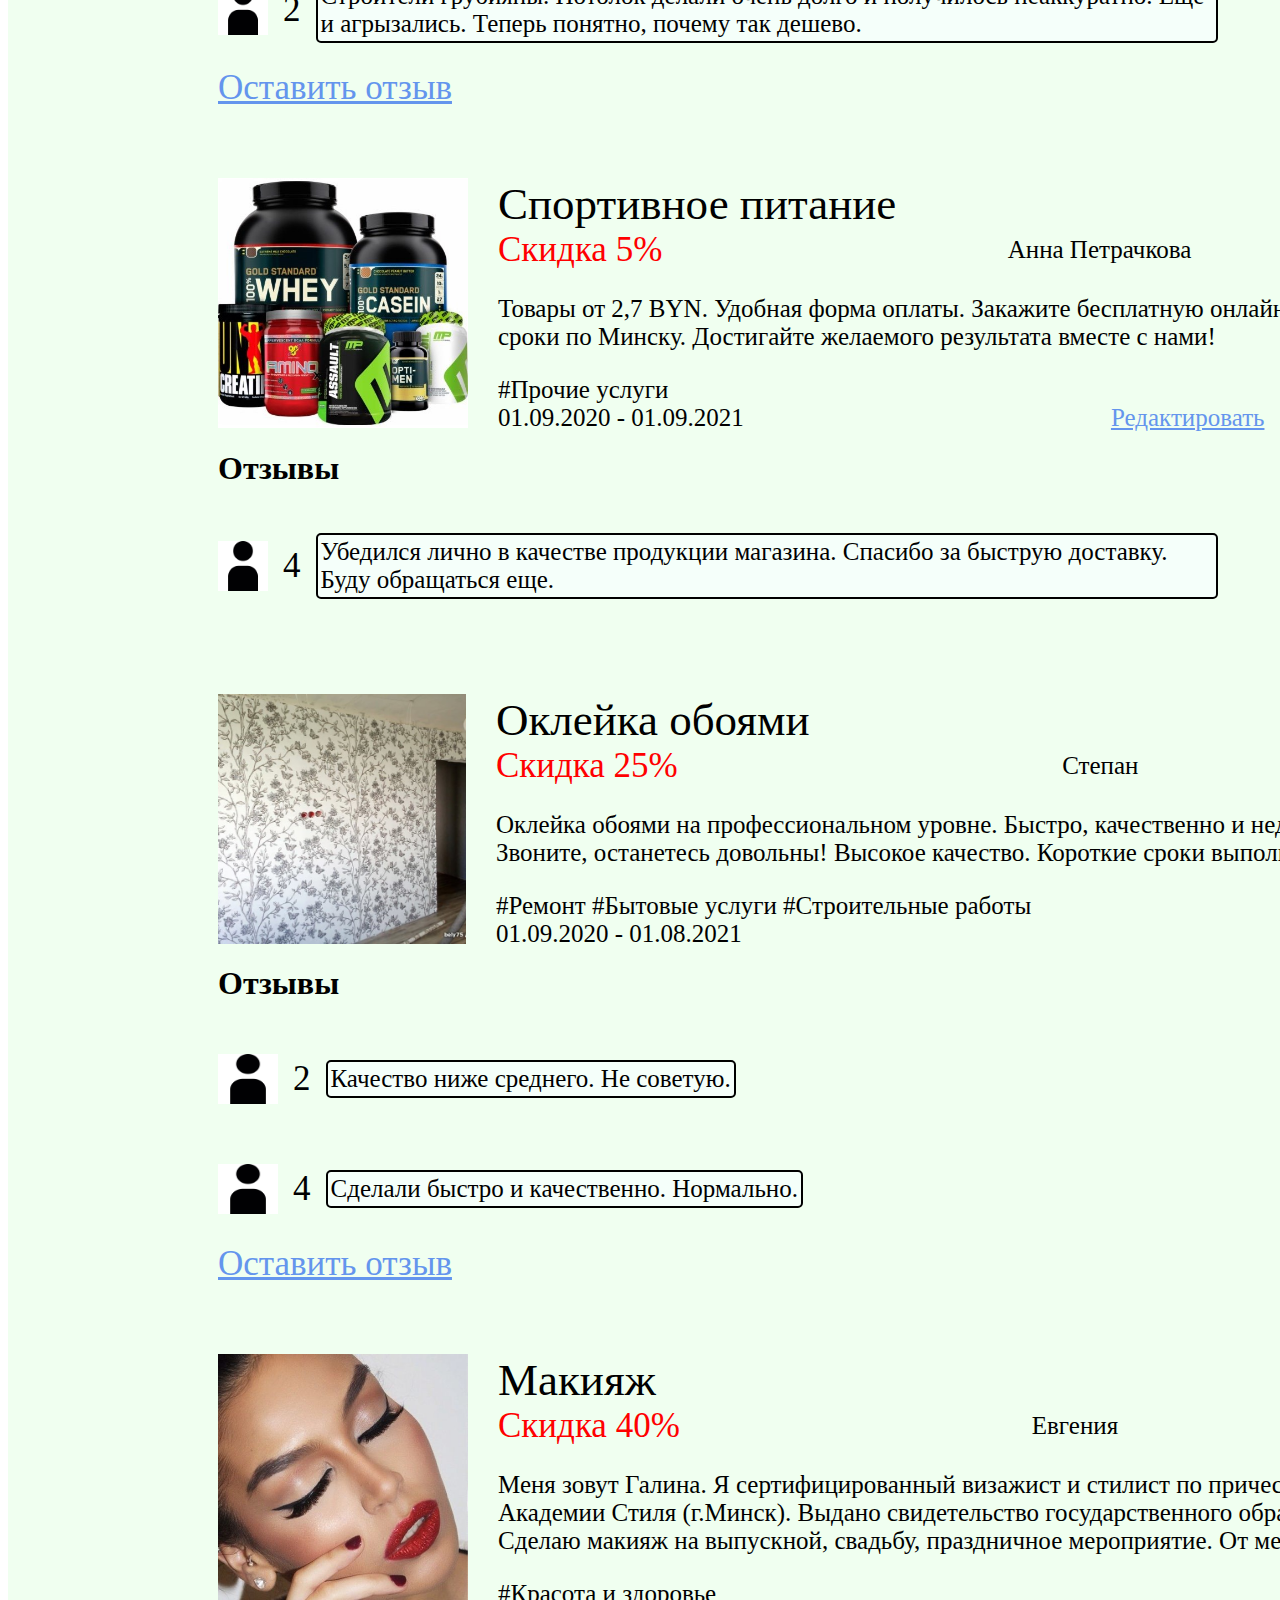
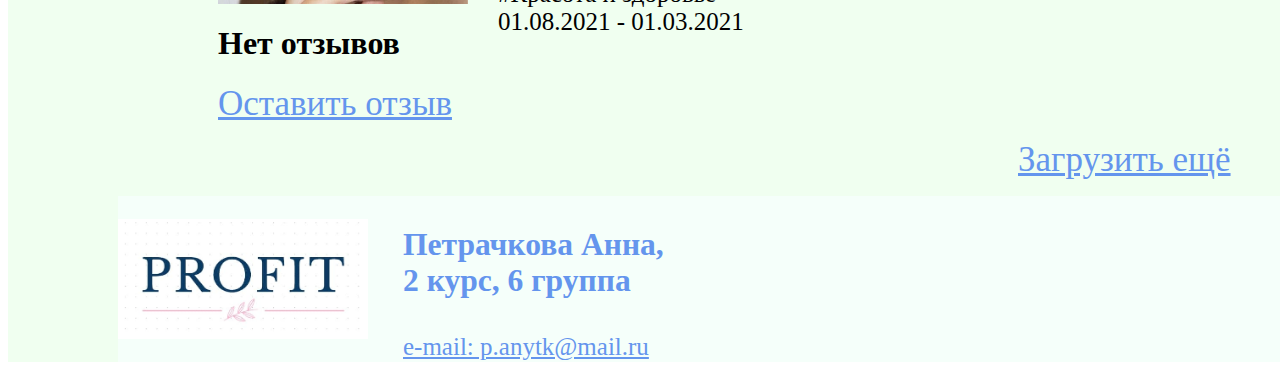
==== commit e1e3cce7: "docs: UI done" ====
--- a/UI/index.html
+++ b/UI/index.html
@@ -10,27 +10,26 @@
     <div class="container">
         <div class="wrapper">
             <header>
-                <div class="header__logo">
+                <div>
                     <a><img class="logo" src="./assets/logo.jpg" alt="logotype"></a>
                 </div>
-                <div class="header__nav">
-                    <ul class="header__nav-list">
-                        <li class="header__nav-item"><a href="#">Каталог услуг и скидок</a></li>
-                        <li class="header__nav-item"><a href="#"><div class="add-adv">
+                <nav class="header-nav">
+                    <ul class="header-list">
+                        <li><a href="#">Каталог услуг и скидок</a></li>
+                        <li><a href="#"><div class="add-adv">
                             Добавить объявление
                         </div></a></li>
-                        <li class="header__nav-item">
+                        <li>
                             <ul class="user-block">
                                 <li class="user-logo"><img src="./assets/user.jpg" alt=""></li>
                                 <ul class="user-list">
-                                        <li class="user-item guest">Анна Петрачкова</li>
-                                        <li class="user-item user"></li>
-                                       <li class="user-item exit"><a href="index-guest.html">Выход</a></li>
+                                    <li>Анна Петрачкова</li>
+                                    <li><a href="index-guest.html">Выход</a></li>
                                 </ul>
                             </ul>
                         </li>
                     </ul>
-                </div>
+                </nav>
             </header> 
             <main>
                 <div class="search-block">
@@ -38,7 +37,7 @@
                         <form action="" class="date">
                             <input type="date" name="calendar">
                         </form>
-                        <span class="for">-</span>
+                        <span>-</span>
                         <form action="" class="date">
                             <input type="date" name="calendar">
                         </form>
@@ -68,375 +67,377 @@
                     </form>
                     <button class="search-btn" type="submit">Поиск</button>
                 </div>
-                <div class="adve">
-                    <img class="remont-logo" src="./assets/remont.jpg" alt="">
-                    <div class="adve-description">
-                        <div class="name-rate">
-                            <span class="adve-name">Ремонт стиральных машин</span>
-                            <span class="rate">Рейтинг: 5</span>
-                        </div>
-                        <div class="headlines">
-                            <span class="sell">Скидка 15%</span>
-                            <span class="adve-reseller">Анна Петрачкова</span>
-                            <a href="http://stiralkino.by/" class="adve-href">http://stiralkino.by/</a>
-                        </div>
-                        <div class="description-text">
-                            <p>Быстрый ремонт всех видов и марок стиральных машин в Минске на дому. Оперативная работа. Бюджетные цены. Гарантия качества 100%.</p>
-                        </div>
-                        <div class="hash">
-                            <span>#Бытовые услуги</span>
-                            <span>#Ремонт</span>
-                            <span>#Строительные работы</span>
-                            <span>#Прочие услуги</span>
-                        </div>
-                        <div class="end">
-                            <span>01.02.2021 - 01.05.2021</span>
-                            <a href="#" class="adve-href">Редактировать</a>
-                            <a href="#" class="adve-href">Удалить</a>
-                        </div>
-                    </div>
-                </div>
-                <div class="comments">
-                    <h1>Отзывы</h1>
-                    <div class="com-1">
-                        <img class="user-com" src="./assets/user.jpg" alt="">
-                        <p class="mark">5</p>
-                        <p class="com">Мастер приехал вовремя, трезвый, аккуратный, вежливый. Примерно за час исправил проблему с поступлением воды в стиральную машину. Спасибо!</p>    
-                    </div>
-                    <div class="com-2">
-                        <img class="user-com" src="./assets/user.jpg" alt="">
-                        <p class="mark">5</p>
-                        <p class="com">Быстро дозвонилась, мастер ответил на все вопросы. Починили, теперь как и раньше греет воду!</p>
-                    </div>
-                    <div class="com-3">
-                        <img class="user-com" src="./assets/user.jpg" alt="">
-                        <p class="mark">5</p>
-                        <p class="com">Остался доволен ремонтом. По ценам вполне нормально. Главное что решили проблему быстро.</p>
-                    </div>
-                </div>
-                <!-- 2 -->
-                <div class="adve">
-                    <img class="remont-logo" src="./assets/profi.jpg" alt="">
-                    <div class="adve-description">
-                        <div class="name-rate">
-                            <span class="adve-name">Репетиторы</span>
-                            <span class="rate">Рейтинг: 4</span>
-                        </div>
-                        <div class="headlines">
-                            <span class="sell">Скидка 10%</span>
-                            <span class="adve-reseller">Степан</span>
-                            <a href="https://profi-bel.by/repetitor/" class="adve-href">https://profi-bel.by/repetitor/</a>
-                        </div>
-                        <div class="description-text">
-                            <p>Бесплатный поиск репетиторов на PROFI.RU. Для любой задачи есть профи. Выбирай подходящие предложения специалистов. Достоверные отзывы. Занятия очно и онлайн. Удобный поиск. 7 млн. клиентов. Поиск по вашим критериям. Занятия лично и онлайн.</p>
-                        </div>
-                        <div class="hash">
-                            <span>#Образовательные услуги</span>
-                            <span>#Прочие услуги</span>
-                        </div>
-                        <div class="end">
-                            <span>01.01.2021 - 21.03.2021</span>
-                        </div>
-                    </div>
-                </div>
-                <div class="comments">
-                    <h1>Отзывы</h1>
-                    <div class="com-1">
-                        <img class="user-com" src="./assets/user.jpg" alt="">
-                        <p class="mark">4</p>
-                        <p class="com">Прекрасный сайт для поиска репетиторов. С помощь него мы нашли отличного репетитора! Дочь довольна.</p>
-                    </div>
-                    <div class="com-2">
-                        <img class="user-com" src="./assets/user.jpg" alt="">
-                        <p class="mark">4</p>
-                        <p class="com">Здесь только профессионалы своего дела. Результат виден через месяц уроков. Может научить самого неспособного ученика.</p>
-                    </div>
-                    <a href="#" class="write-com">Оставить отзыв</a>
-                </div>
-                <!-- 3 -->
-                <div class="adve">
-                    <img class="remont-logo" src="./assets/nails.jpg" alt="">
-                    <div class="adve-description">
-                        <div class="name-rate">
-                            <span class="adve-name">Маникюр и педикюр</span>
-                            <span class="rate">Рейтинг: 3</span>
-                        </div>
-                        <div class="headlines">
-                            <span class="sell">Скидка 30%</span>
-                            <span class="adve-reseller">Алеся Хаткевич</span>
-                            <a href="https://fokanail.by/" class="adve-href">https://fokanail.by/</a>
-                        </div>
-                        <div class="description-text">
-                            <p>Ваш идеальный салон МАНИКЮРА и ПЕДИКЮРА в Минске. Всем новым клиентам СКИДКА 30% на маникюр или педикюр! Стерилизация инструмента. Дизан любой сложности в подарок.</Диза></p>
-                        </div>
-                        <div class="hash">
-                            <span>#Красота и здоровье</span>
-                        </div>
-                        <div class="end">
-                            <span>12.12.2020 - 31.03.2021</span>
-                        </div>
-                    </div>
-                </div>
-                <div class="comments">
-                    <h1>Отзывы</h1>
-                    <div class="com-1">
-                        <img class="user-com" src="./assets/user.jpg" alt="">
-                        <p class="mark">3</p>
-                        <p class="com">Хочу сказать спасибо мастеру Илоне. Очень порадовало качество и аккуратность её работы. Сама мастер приятна в общении и доброжелательна.</p>
-                    </div>
-                    <div class="com-2">
-                        <img class="user-com" src="./assets/user.jpg" alt="">
-                        <p class="mark">3</p>
-                        <p class="com">Пришла вовремя, но при этом пришлось ждать пока мастер освободится. Появились отслойки на ногтях спустя неделю. Не понравилось отношение к клиентам.</p>
-                    </div>
-                    <a href="#" class="write-com">Оставить отзыв</a>
-                </div>
-                <!-- 4 -->
-                <div class="adve">
-                    <img class="remont-logo" src="./assets/clean.jpg" alt="">
-                    <div class="adve-description">
-                        <div class="name-rate">
-                            <span class="adve-name">Клининговая компания</span>
-                            <span class="rate">Рейтинг: 5</span>
-                        </div>
-                        <div class="headlines">
-                            <span class="sell">Скидка 15%</span>
-                            <span class="adve-reseller">Евгения</span>
-                            <a href="https://clean-up.by/" class="adve-href">https://clean-up.by/</a>
-                        </div>
-                        <div class="description-text">
-                            <p>Хотите чистоту и порядок? Все виды уборки. Безопасная бытовая химия. Быстрая работа. Профессиональные клинеры. Скидка предоставляется всем новым клиентам.</p>
-                        </div>
-                        <div class="hash">
-                            <span>#Бытовые услуги</span>
-                            <span>#Ремонт</span>
-                            <span>#Прочие услуги</span>
-                        </div>
-                        <div class="end">
-                            <span>01.12.2020 - 09.04.2021</span>
-                        </div>
-                    </div>
-                </div>
-                <div class="comments">
-                    <h1>Отзывы</h1>
-                    <div class="com-1">
-                        <img class="user-com" src="./assets/user.jpg" alt="">
-                        <p class="mark">5</p>
-                        <p class="com">Оперативно, чисто, быстро! Очень вежливые и корректные ребята. Спасибо!</p>
-                    </div>
-                    <div class="com-2">
-                        <img class="user-com" src="./assets/user.jpg" alt="">
-                        <p class="mark">4</p>
-                        <p class="com">Очень довольна услугами компании. Быстро приняли заказ. Девушки-клинеры очень тактичные.</p>
-                    </div>
-                    <div class="com-3">
-                        <img class="user-com" src="./assets/user.jpg" alt="">
-                        <p class="mark">5</p>
-                        <p class="com">Спасибо компании за оперативную уборку моей квартиры. Все было ужасно, но девушки-клинеры справились на отлично!</p>
-                    </div>
-                    <a href="#" class="write-com">Оставить отзыв</a>
-                </div>
-                <!-- 5 -->
-                <div class="adve">
-                    <img class="remont-logo" src="./assets/ps.jpg" alt="">
-                    <div class="adve-description">
-                        <div class="name-rate">
-                            <span class="adve-name">Услуги фотошопа</span>
-                            <span class="rate">Рейтинг: 0</span>
-                        </div>
-                        <div class="headlines">
-                            <span class="sell">Скидка 50%</span>
-                            <span class="adve-reseller">ООО Боннети</span>
-                            <a href="https://www.prettyphoto.ru/" class="adve-href">https://www.prettyphoto.ru/</a>
-                        </div>
-                        <div class="description-text">
-                            <p>Услуги фотошопа в г.Минск. Услуги фотошопа в городе Минск. Огромный выбор специалистов по обработке и восстановлению фото! Закажите обработку фото по выгодной цене.</p>
-                        </div>
-                        <div class="hash">
-                            <span>#Фото и видеосъемка</span>
-                            <span>#Прочие услуги</span>
-                        </div>
-                        <div class="end">
-                            <span>14.11.2020 - 14.09.2021</span>
-                        </div>
-                    </div>
-                </div>
-                <div class="comments">
-                    <h1>Нет отзывов</h1>
-                    <a href="#" class="write-com">Оставить отзыв</a>
-                </div>
-                <!-- 6 -->
-                <div class="adve">
-                    <img class="remont-logo" src="./assets/lawyer.jpg" alt="">
-                    <div class="adve-description">
-                        <div class="name-rate">
-                            <span class="adve-name">Помощь адвоката</span>
-                            <span class="rate">Рейтинг: 3</span>
-                        </div>
-                        <div class="headlines">
-                            <span class="sell">Скидка 20%</span>
-                            <span class="adve-reseller">ООО Боннети</span>
-                            <a href="https://advokat-lawyer.by/" class="adve-href">https://advokat-lawyer.by/</a>
-                        </div>
-                        <div class="description-text">
-                            <p> Адвокат в Минске Бажанов Евгений Валентинович: юридическая помощь и консультация адвоката по гражданским, жилищным, семейным делам. Стаж моей работы как адвоката в Минске составляет более 15 лет.</p>
-                        </div>
-                        <div class="hash">
-                            <span>#Юридические услуги</span>
-                        </div>
-                        <div class="end">
-                            <span>02.11.2020 - 02.07.2021</span>
-                        </div>
-                    </div>
-                </div>
-                <div class="comments">
-                    <h1>Отзывы</h1>
-                    <div class="com-1">
-                        <img class="user-com" src="./assets/user.jpg" alt="">
-                        <p class="mark">3</p>
-                        <p class="com">Помог отсудить у жены всё имущество. Но жалко жену. Дороговато.</p>
-                    </div>
-                    <a href="#" class="write-com">Оставить отзыв</a>
-                </div>
-                <!-- 7 -->
-                <div class="adve">
-                    <img class="remont-logo" src="./assets/ceiling.jpg" alt="">
-                    <div class="adve-description">
-                        <div class="name-rate">
-                            <span class="adve-name">Натяжные потолки</span>
-                            <span class="rate">Рейтинг: 2</span>
-                        </div>
-                        <div class="headlines">
-                            <span class="sell">Скидка 30%</span>
-                            <span class="adve-reseller">Алеся Хаткевич</span>
-                            <a href="https://houze.by/" class="adve-href">https://houze.by/</a>
-                        </div>
-                        <div class="description-text">
-                            <p>Мы обеспечиваем наших замерщиков защитными масками и дезинфицирующими средствами. Дарим дополнительную скидку 10% новоселам, военным, пенсинерам и многодетным. Рассрочка.</p>
-                        </div>
-                        <div class="hash">
-                            <span>#Ремонт</span>
-                            <span>#Строительные услуги</span>
-                            <span>#Бытовые услуги</span>
-                        </div>
-                        <div class="end">
-                            <span>09.10.2020 - 09.05.2021</span>
-                        </div>
-                    </div>
-                </div>
-                <div class="comments">
-                    <h1>Отзывы</h1>
-                    <div class="com-1">
-                        <img class="user-com" src="./assets/user.jpg" alt="">
-                        <p class="mark">2</p>
-                        <p class="com">Строители грубияны. Потолок делали очень долго и получилось неаккуратно. Еще и агрызались. Теперь понятно, почему так дешево.</p>
-                    </div>
-                    <a href="#" class="write-com">Оставить отзыв</a>
-                </div>
-                <!-- 8 -->
-                <div class="adve">
-                    <img class="remont-logo" src="./assets/sport.jpg" alt="">
-                    <div class="adve-description">
-                        <div class="name-rate">
-                            <span class="adve-name">Спортивное питание</span>
-                            <span class="rate">Рейтинг: 4</span>
-                        </div>
-                        <div class="headlines">
-                            <span class="sell">Скидка 5%</span>
-                            <span class="adve-reseller">Анна Петрачкова</span>
-                            <a href="https://gamma.by/" class="adve-href">https://gamma.by/</a>
-                        </div>
-                        <div class="description-text">
-                            <p>Товары от 2,7 BYN. Удобная форма оплаты. Закажите бесплатную онлайн-консультацию! Доставка в сжатые сроки по Минску. Достигайте желаемого результата вместе с нами!</p>
-                        </div>
-                        <div class="hash">
-                            <span>#Прочие услуги</span>
-                        </div>
-                        <div class="end">
-                            <span>01.09.2020 - 01.09.2021</span>
-                            <a href="#" class="adve-href">Редактировать</a>
-                            <a href="#" class="adve-href">Удалить</a>
-                        </div>
-                    </div>
-                </div>
-                <div class="comments">
-                    <h1>Отзывы</h1>
-                    <div class="com-1">
-                        <img class="user-com" src="./assets/user.jpg" alt="">
-                        <p class="mark">4</p>
-                        <p class="com">Убедился лично в качестве продукции магазина. Спасибо за быструю доставку. Буду обращаться еще.</p>
-                    </div>
-                </div>
-                <!-- 9 -->
-                <div class="adve">
-                    <img class="remont-logo" src="./assets/wallpaper.jpg" alt="">
-                    <div class="adve-description">
-                        <div class="name-rate">
-                            <span class="adve-name">Оклейка обоями</span>
-                            <span class="rate">Рейтинг: 3</span>
-                        </div>
-                        <div class="headlines">
-                            <span class="sell">Скидка 25%</span>
-                            <span class="adve-reseller">Степан</span>
-                            <a href="https://domodel.by/categories/okleyka-oboyami" class="adve-href">https://domodel.by/</a>
-                        </div>
-                        <div class="description-text">
-                            <p>Оклейка обоями на профессиональном уровне. Быстро, качественно и недорого! Без выходных. Гарантия год. Звоните, останетесь довольны! Высокое качество. Короткие сроки выполнения. Оперативность. Низкая цена.</p>
-                        </div>
-                        <div class="hash">
-                            <span>#Ремонт</span>
-                            <span>#Бытовые услуги</span>
-                            <span>#Строительные работы</span>
-                        </div>
-                        <div class="end">
-                            <span>01.09.2020 - 01.08.2021</span>
-                        </div>
-                    </div>
-                </div>
-                <div class="comments">
-                    <h1>Отзывы</h1>
-                    <div class="com-1">
-                        <img class="user-com" src="./assets/user.jpg" alt="">
-                        <p class="mark">2</p>
-                        <p class="com">Качество ниже среднего. Не советую.</p>
-                    </div>
-                    <div class="com-2">
-                        <img class="user-com" src="./assets/user.jpg" alt="">
-                        <p class="mark">4</p>
-                        <p class="com">Сделали быстро и качественно. Нормально.</p>
-                    </div>
-                    <a href="#" class="write-com">Оставить отзыв</a>
-                </div>
-                <!-- 10 -->
-                <div class="adve">
-                    <img class="remont-logo" src="./assets/makeup.jpg" alt="">
-                    <div class="adve-description">
-                        <div class="name-rate">
-                            <span class="adve-name">Макияж</span>
-                            <span class="rate">Рейтинг: 0</span>
-                        </div>
-                        <div class="headlines">
-                            <span class="sell">Скидка 40%</span>
-                            <span class="adve-reseller">Евгения</span>
-                            <a href="https://galinamakeup.by/" class="adve-href">https://galinamakeup.by/</a>
-                        </div>
-                        <div class="description-text">
-                            <p>Меня зовут Галина.
-                                Я сертифицированный визажист и стилист по прическам в г.Минске. Проходила обучение в Академии Стиля (г.Минск). Выдано свидетельство государственного образца с присвоением квалификации. Сделаю макияж на выпускной, свадьбу, праздничное мероприятие. От меня вы уйдете красоткой.</p>
-                        </div>
-                        <div class="hash">
-                            <span>#Красота и здоровье</span>
-                        </div>
-                        <div class="end">
-                            <span>01.08.2021 - 01.03.2021</span>
-                        </div>
-                    </div>
-                </div>
-                <div class="comments">
-                    <h1>Нет отзывов</h1>
-                    <a href="#" class="write-com">Оставить отзыв</a>
-                </div>
-                <p><a href="#" class="download-more">Загрузить ещё</a></p>
+                <section>
+                    <div class="adve">
+                        <img class="service-photo" src="./assets/remont.jpg" alt="">
+                        <div class="adve-description">
+                            <div class="name-rate">
+                                <span class="adve-name">Ремонт стиральных машин</span>
+                                <span class="rate">Рейтинг: 5</span>
+                            </div>
+                            <div class="headlines">
+                                <span class="sell">Скидка 15%</span>
+                                <span>Анна Петрачкова</span>
+                                <a href="http://stiralkino.by/" class="adve-href">http://stiralkino.by/</a>
+                            </div>
+                            <div class="description-text">
+                                <p>Быстрый ремонт всех видов и марок стиральных машин в Минске на дому. Оперативная работа. Бюджетные цены. Гарантия качества 100%.</p>
+                            </div>
+                            <div class="hash">
+                                <span>#Бытовые услуги</span>
+                                <span>#Ремонт</span>
+                                <span>#Строительные работы</span>
+                                <span>#Прочие услуги</span>
+                            </div>
+                            <div class="validity-date">
+                                <span>01.02.2021 - 01.05.2021</span>
+                                <a href="#" class="adve-href">Редактировать</a>
+                                <a href="#" class="adve-href">Удалить</a>
+                            </div>
+                        </div>
+                    </div>
+                    <div class="comments">
+                        <h1>Отзывы</h1>
+                        <div class="com">
+                            <img class="user-com" src="./assets/user.jpg" alt="">
+                            <p class="mark">5</p>
+                            <p class="com-text">Мастер приехал вовремя, трезвый, аккуратный, вежливый. Примерно за час исправил проблему с поступлением воды в стиральную машину. Спасибо!</p>
+                        </div>
+                        <div class="com">
+                            <img class="user-com" src="./assets/user.jpg" alt="">
+                            <p class="mark">5</p>
+                            <p class="com-text">Быстро дозвонилась, мастер ответил на все вопросы. Починили, теперь как и раньше греет воду!</p>
+                        </div>
+                        <div class="com">
+                            <img class="user-com" src="./assets/user.jpg" alt="">
+                            <p class="mark">5</p>
+                            <p class="com-text">Остался доволен ремонтом. По ценам вполне нормально. Главное что решили проблему быстро.</p>
+                        </div>
+                    </div>
+                    <!-- 2 -->
+                    <div class="adve">
+                        <img class="service-photo" src="./assets/profi.jpg" alt="">
+                        <div class="adve-description">
+                            <div class="name-rate">
+                                <span class="adve-name">Репетиторы</span>
+                                <span class="rate">Рейтинг: 4</span>
+                            </div>
+                            <div class="headlines">
+                                <span class="sell">Скидка 10%</span>
+                                <span>Степан</span>
+                                <a href="https://profi-bel.by/repetitor/" class="adve-href">https://profi-bel.by/repetitor/</a>
+                            </div>
+                            <div class="description-text">
+                                <p>Бесплатный поиск репетиторов на PROFI.RU. Для любой задачи есть профи. Выбирай подходящие предложения специалистов. Достоверные отзывы. Занятия очно и онлайн. Удобный поиск. 7 млн. клиентов. Поиск по вашим критериям. Занятия лично и онлайн.</p>
+                            </div>
+                            <div class="hash">
+                                <span>#Образовательные услуги</span>
+                                <span>#Прочие услуги</span>
+                            </div>
+                            <div class="validity-date">
+                                <span>01.01.2021 - 21.03.2021</span>
+                            </div>
+                        </div>
+                    </div>
+                    <div class="comments">
+                        <h1>Отзывы</h1>
+                        <div class="com">
+                            <img class="user-com" src="./assets/user.jpg" alt="">
+                            <p class="mark">4</p>
+                            <p class="com-text">Прекрасный сайт для поиска репетиторов. С помощь него мы нашли отличного репетитора! Дочь довольна.</p>
+                        </div>
+                        <div class="com">
+                            <img class="user-com" src="./assets/user.jpg" alt="">
+                            <p class="mark">4</p>
+                            <p class="com-text">Здесь только профессионалы своего дела. Результат виден через месяц уроков. Может научить самого неспособного ученика.</p>
+                        </div>
+                        <a href="#" class="write-com">Оставить отзыв</a>
+                    </div>
+                    <!-- 3 -->
+                    <div class="adve">
+                        <img class="service-photo" src="./assets/nails.jpg" alt="">
+                        <div class="adve-description">
+                            <div class="name-rate">
+                                <span class="adve-name">Маникюр и педикюр</span>
+                                <span class="rate">Рейтинг: 3</span>
+                            </div>
+                            <div class="headlines">
+                                <span class="sell">Скидка 30%</span>
+                                <span>Алеся Хаткевич</span>
+                                <a href="https://fokanail.by/" class="adve-href">https://fokanail.by/</a>
+                            </div>
+                            <div class="description-text">
+                                <p>Ваш идеальный салон МАНИКЮРА и ПЕДИКЮРА в Минске. Всем новым клиентам СКИДКА 30% на маникюр или педикюр! Стерилизация инструмента. Дизан любой сложности в подарок.</Диза></p>
+                            </div>
+                            <div class="hash">
+                                <span>#Красота и здоровье</span>
+                            </div>
+                            <div class="validity-date">
+                                <span>12.12.2020 - 31.03.2021</span>
+                            </div>
+                        </div>
+                    </div>
+                    <div class="comments">
+                        <h1>Отзывы</h1>
+                        <div class="com">
+                            <img class="user-com" src="./assets/user.jpg" alt="">
+                            <p class="mark">3</p>
+                            <p class="com-text">Хочу сказать спасибо мастеру Илоне. Очень порадовало качество и аккуратность её работы. Сама мастер приятна в общении и доброжелательна.</p>
+                        </div>
+                        <div class="com">
+                            <img class="user-com" src="./assets/user.jpg" alt="">
+                            <p class="mark">3</p>
+                            <p class="com-text">Пришла вовремя, но при этом пришлось ждать пока мастер освободится. Появились отслойки на ногтях спустя неделю. Не понравилось отношение к клиентам.</p>
+                        </div>
+                        <a href="#" class="write-com">Оставить отзыв</a>
+                    </div>
+                    <!-- 4 -->
+                    <div class="adve">
+                        <img class="service-photo" src="./assets/clean.jpg" alt="">
+                        <div class="adve-description">
+                            <div class="name-rate">
+                                <span class="adve-name">Клининговая компания</span>
+                                <span class="rate">Рейтинг: 5</span>
+                            </div>
+                            <div class="headlines">
+                                <span class="sell">Скидка 15%</span>
+                                <span>Евгения</span>
+                                <a href="https://clean-up.by/" class="adve-href">https://clean-up.by/</a>
+                            </div>
+                            <div class="description-text">
+                                <p>Хотите чистоту и порядок? Все виды уборки. Безопасная бытовая химия. Быстрая работа. Профессиональные клинеры. Скидка предоставляется всем новым клиентам.</p>
+                            </div>
+                            <div class="hash">
+                                <span>#Бытовые услуги</span>
+                                <span>#Ремонт</span>
+                                <span>#Прочие услуги</span>
+                            </div>
+                            <div class="validity-date">
+                                <span>01.12.2020 - 09.04.2021</span>
+                            </div>
+                        </div>
+                    </div>
+                    <div class="comments">
+                        <h1>Отзывы</h1>
+                        <div class="com">
+                            <img class="user-com" src="./assets/user.jpg" alt="">
+                            <p class="mark">5</p>
+                            <p class="com-text">Оперативно, чисто, быстро! Очень вежливые и корректные ребята. Спасибо!</p>
+                        </div>
+                        <div class="com">
+                            <img class="user-com" src="./assets/user.jpg" alt="">
+                            <p class="mark">4</p>
+                            <p class="com-text">Очень довольна услугами компании. Быстро приняли заказ. Девушки-клинеры очень тактичные.</p>
+                        </div>
+                        <div class="com">
+                            <img class="user-com" src="./assets/user.jpg" alt="">
+                            <p class="mark">5</p>
+                            <p class="com-text">Спасибо компании за оперативную уборку моей квартиры. Все было ужасно, но девушки-клинеры справились на отлично!</p>
+                        </div>
+                        <a href="#" class="write-com">Оставить отзыв</a>
+                    </div>
+                    <!-- 5 -->
+                    <div class="adve">
+                        <img class="service-photo" src="./assets/ps.jpg" alt="">
+                        <div class="adve-description">
+                            <div class="name-rate">
+                                <span class="adve-name">Услуги фотошопа</span>
+                                <span class="rate">Рейтинг: 0</span>
+                            </div>
+                            <div class="headlines">
+                                <span class="sell">Скидка 50%</span>
+                                <span>ООО Боннети</span>
+                                <a href="https://www.prettyphoto.ru/" class="adve-href">https://www.prettyphoto.ru/</a>
+                            </div>
+                            <div class="description-text">
+                                <p>Услуги фотошопа в г.Минск. Услуги фотошопа в городе Минск. Огромный выбор специалистов по обработке и восстановлению фото! Закажите обработку фото по выгодной цене.</p>
+                            </div>
+                            <div class="hash">
+                                <span>#Фото и видеосъемка</span>
+                                <span>#Прочие услуги</span>
+                            </div>
+                            <div class="validity-date">
+                                <span>14.11.2020 - 14.09.2021</span>
+                            </div>
+                        </div>
+                    </div>
+                    <div class="comments">
+                        <h1>Нет отзывов</h1>
+                        <a href="#" class="write-com">Оставить отзыв</a>
+                    </div>
+                    <!-- 6 -->
+                    <div class="adve">
+                        <img class="service-photo" src="./assets/lawyer.jpg" alt="">
+                        <div class="adve-description">
+                            <div class="name-rate">
+                                <span class="adve-name">Помощь адвоката</span>
+                                <span class="rate">Рейтинг: 3</span>
+                            </div>
+                            <div class="headlines">
+                                <span class="sell">Скидка 20%</span>
+                                <span>ООО Боннети</span>
+                                <a href="https://advokat-lawyer.by/" class="adve-href">https://advokat-lawyer.by/</a>
+                            </div>
+                            <div class="description-text">
+                                <p> Адвокат в Минске Бажанов Евгений Валентинович: юридическая помощь и консультация адвоката по гражданским, жилищным, семейным делам. Стаж моей работы как адвоката в Минске составляет более 15 лет.</p>
+                            </div>
+                            <div class="hash">
+                                <span>#Юридические услуги</span>
+                            </div>
+                            <div class="validity-date">
+                                <span>02.11.2020 - 02.07.2021</span>
+                            </div>
+                        </div>
+                    </div>
+                    <div class="comments">
+                        <h1>Отзывы</h1>
+                        <div class="com">
+                            <img class="user-com" src="./assets/user.jpg" alt="">
+                            <p class="mark">3</p>
+                            <p class="com-text">Помог отсудить у жены всё имущество. Но жалко жену. Дороговато.</p>
+                        </div>
+                        <a href="#" class="write-com">Оставить отзыв</a>
+                    </div>
+                    <!-- 7 -->
+                    <div class="adve">
+                        <img class="service-photo" src="./assets/ceiling.jpg" alt="">
+                        <div class="adve-description">
+                            <div class="name-rate">
+                                <span class="adve-name">Натяжные потолки</span>
+                                <span class="rate">Рейтинг: 2</span>
+                            </div>
+                            <div class="headlines">
+                                <span class="sell">Скидка 30%</span>
+                                <span>Алеся Хаткевич</span>
+                                <a href="https://houze.by/" class="adve-href">https://houze.by/</a>
+                            </div>
+                            <div class="description-text">
+                                <p>Мы обеспечиваем наших замерщиков защитными масками и дезинфицирующими средствами. Дарим дополнительную скидку 10% новоселам, военным, пенсинерам и многодетным. Рассрочка.</p>
+                            </div>
+                            <div class="hash">
+                                <span>#Ремонт</span>
+                                <span>#Строительные услуги</span>
+                                <span>#Бытовые услуги</span>
+                            </div>
+                            <div class="validity-date">
+                                <span>09.10.2020 - 09.05.2021</span>
+                            </div>
+                        </div>
+                    </div>
+                    <div class="comments">
+                        <h1>Отзывы</h1>
+                        <div class="com">
+                            <img class="user-com" src="./assets/user.jpg" alt="">
+                            <p class="mark">2</p>
+                            <p class="com-text">Строители грубияны. Потолок делали очень долго и получилось неаккуратно. Еще и агрызались. Теперь понятно, почему так дешево.</p>
+                        </div>
+                        <a href="#" class="write-com">Оставить отзыв</a>
+                    </div>
+                    <!-- 8 -->
+                    <div class="adve">
+                        <img class="service-photo" src="./assets/sport.jpg" alt="">
+                        <div class="adve-description">
+                            <div class="name-rate">
+                                <span class="adve-name">Спортивное питание</span>
+                                <span class="rate">Рейтинг: 4</span>
+                            </div>
+                            <div class="headlines">
+                                <span class="sell">Скидка 5%</span>
+                                <span>Анна Петрачкова</span>
+                                <a href="https://gamma.by/" class="adve-href">https://gamma.by/</a>
+                            </div>
+                            <div class="description-text">
+                                <p>Товары от 2,7 BYN. Удобная форма оплаты. Закажите бесплатную онлайн-консультацию! Доставка в сжатые сроки по Минску. Достигайте желаемого результата вместе с нами!</p>
+                            </div>
+                            <div class="hash">
+                                <span>#Прочие услуги</span>
+                            </div>
+                            <div class="validity-date">
+                                <span>01.09.2020 - 01.09.2021</span>
+                                <a href="#" class="adve-href">Редактировать</a>
+                                <a href="#" class="adve-href">Удалить</a>
+                            </div>
+                        </div>
+                    </div>
+                    <div class="comments">
+                        <h1>Отзывы</h1>
+                        <div class="com">
+                            <img class="user-com" src="./assets/user.jpg" alt="">
+                            <p class="mark">4</p>
+                            <p class="com-text">Убедился лично в качестве продукции магазина. Спасибо за быструю доставку. Буду обращаться еще.</p>
+                        </div>
+                    </div>
+                    <!-- 9 -->
+                    <div class="adve">
+                        <img class="service-photo" src="./assets/wallpaper.jpg" alt="">
+                        <div class="adve-description">
+                            <div class="name-rate">
+                                <span class="adve-name">Оклейка обоями</span>
+                                <span class="rate">Рейтинг: 3</span>
+                            </div>
+                            <div class="headlines">
+                                <span class="sell">Скидка 25%</span>
+                                <span>Степан</span>
+                                <a href="https://domodel.by/categories/okleyka-oboyami" class="adve-href">https://domodel.by/</a>
+                            </div>
+                            <div class="description-text">
+                                <p>Оклейка обоями на профессиональном уровне. Быстро, качественно и недорого! Без выходных. Гарантия год. Звоните, останетесь довольны! Высокое качество. Короткие сроки выполнения. Оперативность. Низкая цена.</p>
+                            </div>
+                            <div class="hash">
+                                <span>#Ремонт</span>
+                                <span>#Бытовые услуги</span>
+                                <span>#Строительные работы</span>
+                            </div>
+                            <div class="validity-date">
+                                <span>01.09.2020 - 01.08.2021</span>
+                            </div>
+                        </div>
+                    </div>
+                    <div class="comments">
+                        <h1>Отзывы</h1>
+                        <div class="com">
+                            <img class="user-com" src="./assets/user.jpg" alt="">
+                            <p class="mark">2</p>
+                            <p class="com-text">Качество ниже среднего. Не советую.</p>
+                        </div>
+                        <div class="com">
+                            <img class="user-com" src="./assets/user.jpg" alt="">
+                            <p class="mark">4</p>
+                            <p class="com-text">Сделали быстро и качественно. Нормально.</p>
+                        </div>
+                        <a href="#" class="write-com">Оставить отзыв</a>
+                    </div>
+                    <!-- 10 -->
+                    <div class="adve">
+                        <img class="service-photo" src="./assets/makeup.jpg" alt="">
+                        <div class="adve-description">
+                            <div class="name-rate">
+                                <span class="adve-name">Макияж</span>
+                                <span class="rate">Рейтинг: 0</span>
+                            </div>
+                            <div class="headlines">
+                                <span class="sell">Скидка 40%</span>
+                                <span>Евгения</span>
+                                <a href="https://galinamakeup.by/" class="adve-href">https://galinamakeup.by/</a>
+                            </div>
+                            <div class="description-text">
+                                <p>Меня зовут Галина.
+                                    Я сертифицированный визажист и стилист по прическам в г.Минске. Проходила обучение в Академии Стиля (г.Минск). Выдано свидетельство государственного образца с присвоением квалификации. Сделаю макияж на выпускной, свадьбу, праздничное мероприятие. От меня вы уйдете красоткой.</p>
+                            </div>
+                            <div class="hash">
+                                <span>#Красота и здоровье</span>
+                            </div>
+                            <div class="validity-date">
+                                <span>01.08.2021 - 01.03.2021</span>
+                            </div>
+                        </div>
+                    </div>
+                    <div class="comments">
+                        <h1>Нет отзывов</h1>
+                        <a href="#" class="write-com">Оставить отзыв</a>
+                    </div>
+                    <p><a href="#" class="download-more">Загрузить ещё</a></p>
+                </section>
             </main>
             <footer>
                 <img src="./assets/logo.jpg" class="logo" alt="">
@@ -444,7 +445,7 @@
                     <h3>Петрачкова Анна,<br> 2 курс, 6 группа</h3>
                     <a href="mailto:p.anytk@mail.ru" class="email">e-mail: p.anytk@mail.ru </a>
                 </div>
-                <span class="date-1">01.03.2021</span>
+                <span class="date-footer">01.03.2021</span>
             </footer>
         </div>
     </div>
--- a/UI/style.css
+++ b/UI/style.css
@@ -1,177 +1,23 @@
-/* html, body, body div, span, object, iframe, h1, h2, h3, h4, h5, h6, p, blockquote, pre, abbr, address, cite, code, del, dfn, em, img, ins, kbd, q, samp, small, strong, sub, sup, var, b, i, dl, dt, dd, ol, ul, li, fieldset, form, label, legend, table, caption, tbody, tfoot, thead, tr, th, td, article, aside, figure, footer, header, menu, nav, section, time, mark, audio, video, details, summary {
-	margin: 0;
-	padding: 0;
-	border: 0;
-	font-size: 100%;
-	font-weight: normal;
-	vertical-align: baseline;
-	background: transparent;
-}
-
-article, aside, figure, footer, header, nav, section, details, summary {display: block;}
-
-/* Handle box-sizing while better addressing child elements:
-   https://css-tricks.com/inheriting-box-sizing-probably-slightly-better-best-practice/ */
-html {
-	box-sizing: border-box;
-}
-
-*,
-*:before,
-*:after {
-	box-sizing: inherit;
-}
-
-/* consider resetting the default cursor: https://gist.github.com/murtaugh/5247154 */
-
-/* Responsive images and other embedded objects
-*/
 img,
 object,
 embed {max-width: 100%;}
 
-/*
-   Note: keeping IMG here will cause problems if you're using foreground images as sprites.
-	 In fact, it *will* cause problems with Google Maps' controls at small size.
-	If this is the case for you, try uncommenting the following:
-
-#map img {
-		max-width: none;
-}
-*/
-
-/* force a vertical scrollbar to prevent a jumpy page */
-html {overflow-y: scroll;}
-
-/* we use a lot of ULs that aren't bulleted.
-	don't forget to restore the bullets within content. */
 ul {list-style: none;}
-
-blockquote, q {quotes: none;}
-
-blockquote:before,
-blockquote:after,
-q:before,
-q:after {content: ''; content: none;}
 
 a {margin: 0; padding: 0; font-size: 100%; vertical-align: baseline; background: transparent;}
 
-del {text-decoration: line-through;}
-
-abbr[title], dfn[title] {border-bottom: 1px dotted #000; cursor: help;}
-
-/* tables still need cellspacing="0" in the markup */
-table {border-collapse: collapse; border-spacing: 0;}
-th {font-weight: bold; vertical-align: bottom;}
-td {font-weight: normal; vertical-align: top;}
-
-hr {display: block; height: 1px; border: 0; border-top: 1px solid #ccc; margin: 1em 0; padding: 0;}
-
-input, select {vertical-align: middle;}
-
-pre {
-    white-space: pre; /* CSS2 */
-    white-space: pre-wrap; /* CSS 2.1 */
-    white-space: pre-line; /* CSS 3 (and 2.1 as well, actually) */
-    word-wrap: break-word; /* IE */
-}
-
 input[type="radio"] {vertical-align: text-bottom;}
 input[type="checkbox"] {vertical-align: bottom;}
-.ie7 input[type="checkbox"] {vertical-align: baseline;}
-.ie6 input {vertical-align: text-bottom;}
 
 select, input, textarea {font: 99% sans-serif;}
 
-table {font-size: inherit; font: 100%;}
-
-small {font-size: 85%;}
-
-strong {font-weight: bold;}
-
-td, td img {vertical-align: top;}
-
-/* Make sure sup and sub don't mess with your line-heights https://gist.github.com/413930 */
-sub, sup {font-size: 75%; line-height: 0; position: relative;}
-sup {top: -0.5em;}
-sub {bottom: -0.25em;}
-
-/* standardize any monospaced elements */
-pre, code, kbd, samp {font-family: monospace, sans-serif;}
-
-/* hand cursor on clickable elements */
-.clickable,
-label,
-input[type=button],
-input[type=submit],
-input[type=file],
-button {cursor: pointer;}
-
-/* Webkit browsers add a 2px margin outside the chrome of form elements */
-button, input, select, textarea {margin: 0;}
-
-/* make buttons play nice in IE */
-button,
-input[type=button] {width: auto; overflow: visible;}
-
-/* scale images in IE7 more attractively */
-.ie7 img {-ms-interpolation-mode: bicubic;}
-
-/* prevent BG image flicker upon hover
-   (commented out as usage is rare, and the filter syntax messes with some pre-processors)
-.ie6 html {filter: expression(document.execCommand("BackgroundImageCache", false, true));}
-*/
-
-/* let's clear some floats */
-.clearfix:before, .clearfix:after { content: "\0020"; display: block; height: 0; overflow: hidden; }
-.clearfix:after { clear: both; }
-.clearfix { zoom: 1; }
-
-
-/* roboto-regular - latin */
-@font-face {
-    font-family: 'Roboto';
-    font-style: normal;
-    font-weight: 400;
-    src: local(''),
-         url('../fonts/roboto-v20-latin-regular.woff2') format('woff2'), /* Chrome 26+, Opera 23+, Firefox 39+ */
-         url('../fonts/roboto-v20-latin-regular.woff') format('woff'); /* Chrome 6+, Firefox 3.6+, IE 9+, Safari 5.1+ */
-  }
-  /* roboto-700 - latin */
-  @font-face {
-    font-family: 'Roboto';
-    font-style: normal;
-    font-weight: 700;
-    src: local(''),
-         url('../fonts/roboto-v20-latin-700.woff2') format('woff2'), /* Chrome 26+, Opera 23+, Firefox 39+ */
-         url('../fonts/roboto-v20-latin-700.woff') format('woff'); /* Chrome 6+, Firefox 3.6+, IE 9+, Safari 5.1+ */
-  }
-  /* roboto-900 - latin */
-  @font-face {
-    font-family: 'Roboto';
-    font-style: normal;
-    font-weight: 900;
-    src: local(''),
-         url('../fonts/roboto-v20-latin-900.woff2') format('woff2'), /* Chrome 26+, Opera 23+, Firefox 39+ */
-         url('../fonts/roboto-v20-latin-900.woff') format('woff'); /* Chrome 6+, Firefox 3.6+, IE 9+, Safari 5.1+ */
-  }
-  /* open-sans-regular - latin */
-@font-face {
-    font-family: 'Open Sans';
-    font-style: normal;
-    font-weight: 400;
-    src: local(''),
-         url('../fonts/open-sans-v18-latin-regular.woff2') format('woff2'), /* Chrome 26+, Opera 23+, Firefox 39+ */
-         url('../fonts/open-sans-v18-latin-regular.woff') format('woff'); /* Chrome 6+, Firefox 3.6+, IE 9+, Safari 5.1+ */
-  }
-
-  html {
-      box-sizing: border-box;
-  }
-  *, *::before, *::after {
+ html {
+     box-sizing: border-box;
+ }
+   *, *::before, *::after {
       box-sizing: inherit;
-  }
-  /*start task*/
+ }
+/*start task*/
 
 .container {
     width: 1920px;
@@ -187,7 +33,7 @@
     align-items: center;
     background-color: mintcream;
 }
-.header__nav-list {
+.header-list {
     width: 1300px;
     display: flex;
     justify-content: space-between;
@@ -211,6 +57,11 @@
 }
 .user-block {
     display: flex;
+    align-items: center;
+}
+.user-guest {
+    color: blue;
+    text-decoration: underline;
 }
 .user-list {
     width: 300px;
@@ -264,7 +115,7 @@
 .adve-name {
     font-size: 45px;
 }
-.remont-logo {
+.service-photo {
     width: 250px;
     height: 250px;
 }
@@ -276,7 +127,7 @@
     color: red;
     font-size: 35px;
 }
-.end {
+.validity-date {
     display: flex;
     justify-content: space-between;
 }
@@ -293,7 +144,7 @@
     width: 1500px;
     margin: 0 auto;
 }
-.com {
+.com-text {
     font-size: 25px;
     border: 2px solid black;
     border-radius: 5px;
@@ -309,7 +160,7 @@
     width: 60px;
     height: 50px;
 }
-.com-1, .com-2, .com-3 {
+.com {
     display: flex;
     width: 1000px;
     align-items: center;
@@ -338,8 +189,9 @@
 .student {
     margin-left: 35px;
     color: cornflowerblue;
+    font-size: 27px;
 }
-.date-1 {
+.date-footer {
     font-size: 30px;
     margin-left: 1000px;
 }
